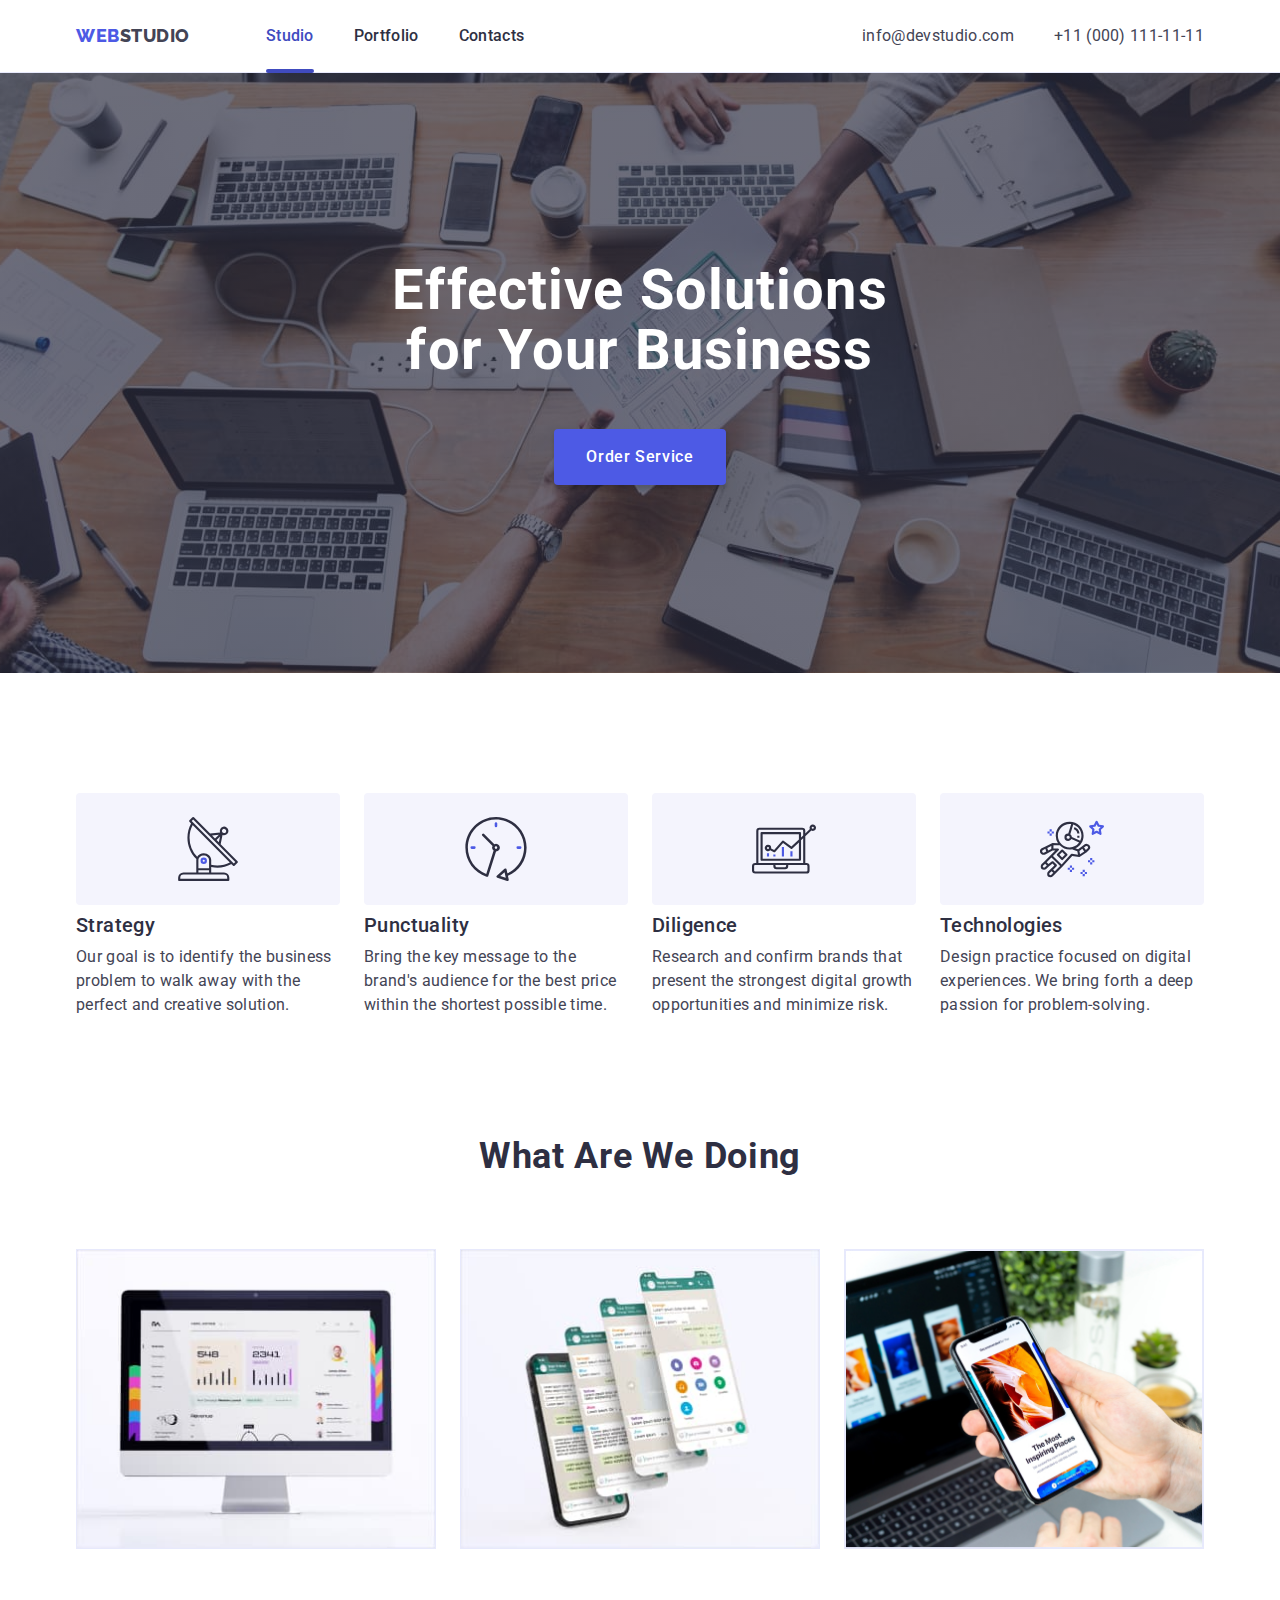
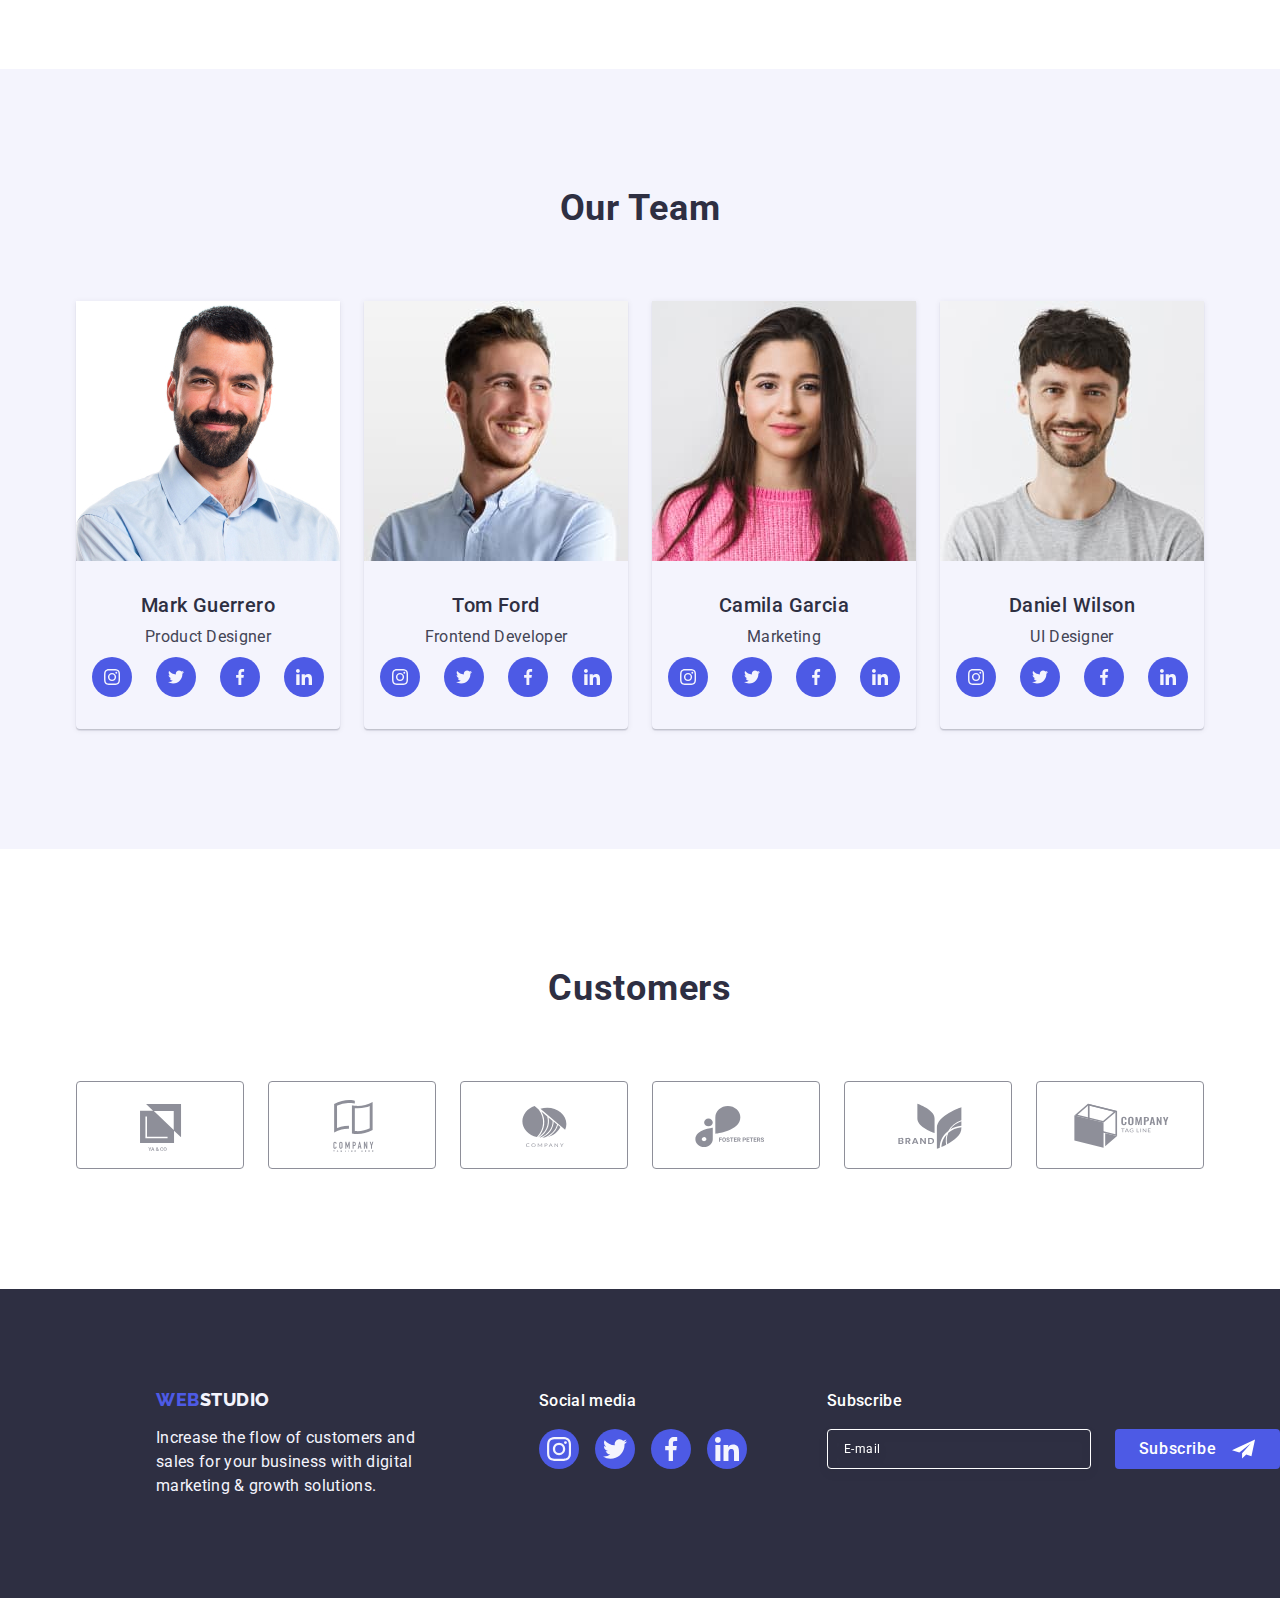
==== index.html @ 1e954d75 "loooooook" ====
<!DOCTYPE html>
<html lang="en">
  <head>
    <meta charset="UTF-8" />
    <meta http-equiv="X-UA-Compatible" content="IE=edge" />
    <meta name="viewport" content="width=device-width, initial-scale=1.0" />
    <title>Студія</title>
    <link rel="preconnect" href="https://fonts.googleapis.com" />
    <link rel="preconnect" href="https://fonts.gstatic.com" crossorigin />
    <link
      href="https://fonts.googleapis.com/css2?family=Raleway:wght@800&family=Roboto:wght@400;500;700;900&display=swap"
      rel="stylesheet"
    />
    <link
      rel="stylesheet"
      href="https://cdn.jsdelivr.net/npm/modern-normalize@2.0.0/modern-normalize.min.css"
    />
    <link rel="stylesheet" href="./css/styles.css" />
    <link rel="icon" href="./images/favicon/40web-development_102111.png" />
  </head>
  <!-- BODY -->
  <body class="body">
    <!-- HEADER -->
    <header class="header">
      <div class="container header-container">
        <!-- HEADER NAVIGATION -->
        <nav class="nav header-nav">
          <a class="logo-link" href="./index.html"
            >Web<span class="logo-header">Studio</span></a
          >
          <ul class="list header-list">
            <li class="header-item">
              <a href="./index.html" class="nav-link current-link">Studio</a>
            </li>
            <li class="header-item">
              <a href="./portfolio.html" class="nav-link">Portfolio</a>
            </li>
            <li class="header-item">
              <a href="#" class="nav-link">Contacts</a>
            </li>
          </ul>
        </nav>
        <!-- ADDRESS -->
        <address class="address">
          <ul class="address-list">
            <li class="address-item">
              <a class="contact" href="mailto:info@devstudio.com"
                >info@devstudio.com</a
              >
            </li>
            <li class="address-item">
              <a class="contact" href="tel:+110001111111"
                >+11 (000) 111-11-11</a
              >
            </li>
          </ul>
        </address>
      </div>
    </header>
    <!-- MAIN -->
    <main>
      <!-- HERO -->
      <section class="section hero-section">
        <div class="container hero-container">
          <h1 class="title-hero">
            Effective Solutions
            <span class="business-text">for Your Business</span>
          </h1>
          <button class="button-hero button" type="button" data-modal-open>
            Order Service
          </button>
        </div>
      </section>
      <!-- GOALS -->
      <section class="section goals-section">
        <div class="container goals-container">
          <h2 class="visually-hidden">Goals</h2>
          <ul class="list goals-list">
            <li class="goals-item">
              <div class="goals-icon">
                <svg class="goals-icon64" width="64" height="64">
                  <use href="./images/icons.svg#antenna"></use>
                </svg>
              </div>
              <h3 class="title-descriptions goals-descriprions">Strategy</h3>
              <p class="text goals-text">
                Our goal is to identify the business problem to walk away with
                the perfect and creative solution.
              </p>
            </li>
            <li class="goals-item">
              <div class="goals-icon">
                <svg class="goals-icon64" width="64" height="64">
                  <use href="./images/icons.svg#clock"></use>
                </svg>
              </div>
              <h3 class="title-descriptions goals-descriprions">Punctuality</h3>
              <p class="text goals-text">
                Bring the key message to the brand's audience for the best price
                within the shortest possible time.
              </p>
            </li>
            <li class="goals-item">
              <div class="goals-icon">
                <svg class="goals-icon64" width="64" height="64">
                  <use href="./images/icons.svg#diagram"></use>
                </svg>
              </div>
              <h3 class="title-descriptions goals-descriprions">Diligence</h3>
              <p class="text goals-text">
                Research and confirm brands that present the strongest digital
                growth opportunities and minimize risk.
              </p>
            </li>
            <li class="goals-item">
              <div class="goals-icon">
                <svg class="goals-icon64" width="64" height="64">
                  <use href="./images/icons.svg#astronaut"></use>
                </svg>
              </div>
              <h3 class="title-descriptions goals-descriprions">
                Technologies
              </h3>
              <p class="text goals-text">
                Design practice focused on digital experiences. We bring forth a
                deep passion for problem-solving.
              </p>
            </li>
          </ul>
        </div>
      </section>
      <!--OPPORTUNITIES-->
      <section class="section opportunities-section">
        <div class="container opportunities-container">
          <h2 class="title opportunities-title">What are we doing</h2>
          <ul class="list opportunities-list">
            <li class="opportunitie-item">
              <img
                class="image opportunitie-image"
                src="./images/rectangle71.jpg"
                alt="An example of work on a computer"
                width="360"
                height="300"
              />
            </li>
            <li class="opportunitie-item">
              <img
                class="image opportunitie-image"
                src="./images/rectangle72.jpg"
                alt="An example of work on a mobile"
                width="360"
                height="300"
              />
            </li>
            <li class="opportunitie-item">
              <img
                class="image opportunitie-image"
                src="./images/rectangle73.jpg"
                alt="A man holds a mobile phone in his hand against a laptop"
                width="360"
                height="300"
              />
            </li>
          </ul>
        </div>
      </section>
      <!-- TEAM -->
      <section class="section team-section">
        <div class="container team-container">
          <h2 class="title team-title">Our Team</h2>
          <ul class="list team-list">
            <li class="team-item">
              <img
                class="image team-image"
                src="./images/people/mark.jpg"
                alt="A dark-haired, bearded man in a blue shirt"
                width="264"
                height="260"
              />
              <div class="worker">
                <h3 class="title-descriptions team-descriptions">
                  Mark Guerrero
                </h3>
                <p class="text team-text">Product Designer</p>
                <ul class="socials">
                  <li class="socials-items">
                    <a
                      class="socials-links"
                      aria-label="instagram icon"
                      href="https://www.instagram.com/"
                      target="_blank"
                      rel="noopener no referrer"
                    >
                      <svg class="socials-icons" width="16" height="16">
                        <use href="./images/icons.svg#instagram"></use>
                      </svg>
                    </a>
                  </li>
                  <li class="socials-items">
                    <a
                      class="socials-links"
                      aria-label="twitter icon"
                      href="https://twitter.com/"
                      target="_blank"
                      rel="noopener no referrer"
                    >
                      <svg class="socials-icons" width="16" height="16">
                        <use href="./images/icons.svg#twitter"></use>
                      </svg>
                    </a>
                  </li>
                  <li class="socials-items">
                    <a
                      class="socials-links"
                      aria-label="facebook icon"
                      href="https://www.facebook.com/"
                      target="_blank"
                      rel="noopener no referrer"
                    >
                      <svg class="socials-icons" width="16" height="16">
                        <use href="./images/icons.svg#facebook"></use>
                      </svg>
                    </a>
                  </li>
                  <li class="socials-items">
                    <a
                      class="socials-links"
                      aria-label="linkedin icon"
                      href="https://www.linkedin.com/"
                      target="_blank"
                      rel="noopener no referrer"
                    >
                      <svg class="socials-icons" width="16" height="16">
                        <use href="./images/icons.svg#linkedin"></use>
                      </svg>
                    </a>
                  </li>
                </ul>
              </div>
            </li>
            <li class="team-item">
              <img
                class="image team-image"
                src="./images/people/tom.jpg"
                alt="A blond-haired man with a week's stubble in a blue shirt"
                width="264"
                height="260"
              />
              <div class="worker">
                <h3 class="title-descriptions team-descriptions">Tom Ford</h3>
                <p class="text team-text">Frontend Developer</p>
                <ul class="socials">
                  <li class="socials-items">
                    <a
                      class="socials-links"
                      aria-label="instagram icon"
                      href="https://www.instagram.com/"
                      target="_blank"
                      rel="noopener no referrer"
                    >
                      <svg class="socials-icons" width="16" height="16">
                        <use href="./images/icons.svg#instagram"></use>
                      </svg>
                    </a>
                  </li>
                  <li class="socials-items">
                    <a
                      class="socials-links"
                      aria-label="twitter icon"
                      href="https://twitter.com/"
                      target="_blank"
                      rel="noopener no referrer"
                    >
                      <svg class="socials-icons" width="16" height="16">
                        <use href="./images/icons.svg#twitter"></use>
                      </svg>
                    </a>
                  </li>
                  <li class="socials-items">
                    <a
                      class="socials-links"
                      aria-label="facebook icon"
                      href="https://www.facebook.com/"
                      target="_blank"
                      rel="noopener no referrer"
                    >
                      <svg class="socials-icons" width="16" height="16">
                        <use href="./images/icons.svg#facebook"></use>
                      </svg>
                    </a>
                  </li>
                  <li class="socials-items">
                    <a
                      class="socials-links"
                      aria-label="linkedin icon"
                      href="https://www.linkedin.com/"
                      target="_blank"
                      rel="noopener no referrer"
                    >
                      <svg class="socials-icons" width="16" height="16">
                        <use href="./images/icons.svg#linkedin"></use>
                      </svg>
                    </a>
                  </li>
                </ul>
              </div>
            </li>
            <li class="team-item">
              <img
                class="image team-image"
                src="./images/people/camila.jpg"
                alt="Dark-haired girl in a pink blouse"
                width="264"
                height="260"
              />
              <div class="worker">
                <h3 class="title-descriptions team-descriptions">
                  Camila Garcia
                </h3>
                <p class="text team-text">Marketing</p>
                <ul class="socials">
                  <li class="socials-items">
                    <a
                      class="socials-links"
                      aria-label="instagram icon"
                      href="https://www.instagram.com/"
                      target="_blank"
                      rel="noopener no referrer"
                    >
                      <svg class="socials-icons" width="16" height="16">
                        <use href="./images/icons.svg#instagram"></use>
                      </svg>
                    </a>
                  </li>
                  <li class="socials-items">
                    <a
                      class="socials-links"
                      aria-label="twitter icon"
                      href="https://twitter.com/"
                      target="_blank"
                      rel="noopener no referrer"
                    >
                      <svg class="socials-icons" width="16" height="16">
                        <use href="./images/icons.svg#twitter"></use>
                      </svg>
                    </a>
                  </li>
                  <li class="socials-items">
                    <a
                      class="socials-links"
                      aria-label="facebook icon"
                      href="https://www.facebook.com/"
                      target="_blank"
                      rel="noopener no referrer"
                    >
                      <svg class="socials-icons" width="16" height="16">
                        <use href="./images/icons.svg#facebook"></use>
                      </svg>
                    </a>
                  </li>
                  <li class="socials-items">
                    <a
                      class="socials-links"
                      aria-label="linkedin icon"
                      href="https://www.linkedin.com/"
                      target="_blank"
                      rel="noopener no referrer"
                    >
                      <svg class="socials-icons" width="16" height="16">
                        <use href="./images/icons.svg#linkedin"></use>
                      </svg>
                    </a>
                  </li>
                </ul>
              </div>
            </li>
            <li class="team-item">
              <img
                class="image team-image"
                src="./images/people/daniel.jpg"
                alt="Dark-haired man with 2-week stubble wearing a grey T-shirt"
                width="264"
                height="260"
              />
              <div class="worker">
                <h3 class="title-descriptions team-descriptions">
                  Daniel Wilson
                </h3>
                <p class="text team-text">UI Designer</p>
                <ul class="socials">
                  <li class="socials-items">
                    <a
                      class="socials-links"
                      aria-label="instagram icon"
                      href="https://www.instagram.com/"
                      target="_blank"
                      rel="noopener no referrer"
                    >
                      <svg class="socials-icons" width="16" height="16">
                        <use href="./images/icons.svg#instagram"></use>
                      </svg>
                    </a>
                  </li>
                  <li class="socials-items">
                    <a
                      class="socials-links"
                      aria-label="twitter icon"
                      href="https://twitter.com/"
                      target="_blank"
                      rel="noopener no referrer"
                    >
                      <svg class="socials-icons" width="16" height="16">
                        <use href="./images/icons.svg#twitter"></use>
                      </svg>
                    </a>
                  </li>
                  <li class="socials-items">
                    <a
                      class="socials-links"
                      aria-label="facebook icon"
                      href="https://www.facebook.com/"
                      target="_blank"
                      rel="noopener no referrer"
                    >
                      <svg class="socials-icons" width="16" height="16">
                        <use href="./images/icons.svg#facebook"></use>
                      </svg>
                    </a>
                  </li>
                  <li class="socials-items">
                    <a
                      class="socials-links"
                      aria-label="linkedin icon"
                      href="https://www.linkedin.com/"
                      target="_blank"
                      rel="noopener no referrer"
                    >
                      <svg class="socials-icons" width="16" height="16">
                        <use href="./images/icons.svg#linkedin"></use>
                      </svg>
                    </a>
                  </li>
                </ul>
              </div>
            </li>
          </ul>
        </div>
      </section>
      <!-- CUSTOMERS -->
      <section class="section customers-section">
        <div class="container customers-container">
          <h2 class="title customers-title">Customers</h2>
          <ul class="list customers-list">
            <li class="customers-item">
              <a class="link customers-link" href="#">
                <svg class="customers-icon" width="104" height="56">
                  <use href="./images/icons.svg#logo"></use>
                </svg>
              </a>
            </li>
            <li class="customers-item">
              <a class="link customers-link" href="#">
                <svg class="customers-icon" width="104" height="56">
                  <use href="./images/icons.svg#tagline"></use>
                </svg>
              </a>
            </li>
            <li class="customers-item">
              <a class="link customers-link" href="#">
                <svg class="customers-icon" width="104" height="56">
                  <use href="./images/icons.svg#company"></use>
                </svg>
              </a>
            </li>
            <li class="customers-item">
              <a class="link customers-link" href="#">
                <svg class="customers-icon" width="104" height="56">
                  <use href="./images/icons.svg#foster"></use>
                </svg>
              </a>
            </li>
            <li class="customers-item">
              <a class="link customers-link" href="#">
                <svg class="customers-icon" width="104" height="56">
                  <use href="./images/icons.svg#brand"></use>
                </svg>
              </a>
            </li>
            <li class="customers-item">
              <a class="link customers-link" href="#"
                ><svg class="customers-icon" width="104" height="56">
                  <use href="./images/icons.svg#comtag"></use>
                </svg>
              </a>
            </li>
          </ul>
        </div>
      </section>
    </main>
    <!-- FOOTER -->
    <footer class="footer">
      <div class="footer-container">
        <div class="footer-logo-container">
          <!-- LOGO FOOTER -->
          <a class="link logo-link footer-link" href="./index.html"
            >Web<span class="logo-footer">Studio</span>
          </a>
          <p class="footer-text">
            Increase the flow of customers and sales for your business with
            digital marketing & growth solutions.
          </p>
        </div>
        <div class="footer-sm">
          <p class="footer-sm-text">Social media</p>
          <ul class="footer-sm-list">
            <li class="footer-sm-items">
              <a
                class="footer-sm-links"
                aria-label="instagram icon"
                href="https://www.instagram.com/"
                target="_blank"
                rel="noopener no referrer"
              >
                <svg class="footer-sm-icons" width="24" height="24">
                  <use href="./images/icons.svg#instagram"></use>
                </svg>
              </a>
            </li>
            <li class="footer-sm-items">
              <a
                class="footer-sm-links"
                aria-label="twitter icon"
                href="https://twitter.com/"
                target="_blank"
                rel="noopener no referrer"
              >
                <svg class="footer-sm-icons" width="24" height="24">
                  <use href="./images/icons.svg#twitter"></use>
                </svg>
              </a>
            </li>
            <li class="footer-sm-items">
              <a
                class="footer-sm-links"
                aria-label="facebook icon"
                href="https://www.facebook.com/"
                target="_blank"
                rel="noopener no referrer"
              >
                <svg class="footer-sm-icons" width="24" height="24">
                  <use href="./images/icons.svg#facebook"></use>
                </svg>
              </a>
            </li>
            <li class="footer-sm-items">
              <a
                class="footer-sm-links"
                aria-label="linkedin icon"
                href="https://www.linkedin.com/"
                target="_blank"
                rel="noopener no referrer"
              >
                <svg class="footer-sm-icons" width="24" height="24">
                  <use href="./images/icons.svg#linkedin"></use>
                </svg>
              </a>
            </li>
          </ul>
        </div>
        <!-- ``````FOOTER-FORM`````` -->
        <div class="footer-form">
          <p class="footer-form-txt">Subscribe</p>
          <form class="footer-form-subscribe">
            <label class="footer-foorm-label">
              <input
                class="footer-form-input"
                name="mail"
                type="email"
                placeholder="E-mail"
                required
              />
            </label>
            <button class="footer-form-btn" type="submit">
              Subscribe
              <svg class="footer-form-icon" width="24" height="24">
                <use href="./images/icons.svg#send-icon"></use>
              </svg>
            </button>
          </form>
        </div>
      </div>
    </footer>
    <!-- `````BACKDROP-MODAL````` -->
    <div class="backdrop is-hidden" data-modal>
      <div class="modal">
        <button class="close-button" type="button" data-modal-close>
          <svg class="close-icon" width="8" height="8">
            <use href="./images/icons.svg#close"></use>
          </svg>
        </button>

        <p class="modal-form-title">
          Leave your contacts and we will call you back
        </p>

        <form class="modal-form">
          <div class="modal-label-form">
            <label class="modal-form-label" for="user-name"> Name </label>

            <div class="modal-input-svg">
              <input
                class="modal-form-input"
                type="text"
                id="user-name"
                name="user-name"
                placeholder="James Bond"
                required
              />
              <svg class="modal-form-icon" width="18" height="24">
                <use href="./images/icons.svg#name"></use>
              </svg>
            </div>
          </div>

          <div class="modal-label-form">
            <label class="modal-form-label" for="phone">Phone</label>
            <div class="modal-input-svg">
              <input
                class="modal-form-input"
                type="tel"
                id="phone"
                name="phone"
                placeholder="+38 (068) 007 00 70"
                required
              />
              <svg class="modal-form-icon" width="18" height="24">
                <use href="./images/icons.svg#phone"></use>
              </svg>
            </div>
          </div>

          <div class="modal-label-form">
            <label class="modal-form-label" for="mail">Email</label>
            <div class="modal-input-svg">
              <input
                class="modal-form-input"
                type="email"
                id="mail"
                name="mail"
                placeholder="mail@mail.com"
                required
              />
              <svg class="modal-form-icon" width="18" height="24">
                <use href="./images/icons.svg#mail"></use>
              </svg>
            </div>
          </div>

          <div class="modal-label-textarea">
            <label class="modal-form-lable" for="user-comment"> Comment</label>
            <textarea
              class="modal-form-input comment-input"
              id="user-comment"
              name="user-comment"
              placeholder="Text input"
            ></textarea>
          </div>

          <div class="modal-input-checkbox">
            <input
              class="visually-hidden"
              id="user-privacy"
              type="checkbox"
              value="true"
              name="user-privacy"
            />
            <label class="modal-checkbox" for="user-privacy"
              ><span class="modal-checkbox-txt">
                <svg class="checkbox-form-icon" width="10" height="8">
                  <use href="./images/icons.svg#check"></use>
                </svg>
              </span>
              I accept the terms and conditions of the
              <a class="modal-checkbox-link" href="#">Privacy Policy</a>
            </label>
          </div>

          <button class="modal-form-btn" type="submit">Send</button>
        </form>
      </div>
    </div>
    <script src="./js/modal.js"></script>
  </body>
</html>
---- css/styles.css ----
/* !!!!!!!!!!!!!!!!!!!!!!!!!!!!!!!!!!!!!!!!!!!!!!!! */
/* .team-container * {outline: 1px solid tomato} * */
/* div.goals-icon+svg.goals-icon[width="16" hight="16"]>use[href="./images/icons.svg#"]
 */

/* `````ROOT````` */
:root {
  --card-set-gap: 24px;
  --card-shadow: 0px 2px 1px rgba(46, 47, 66, 0.08);
  --button-border: 1px solid #e7e9fc;
  --primary-font: "Roboto", sans-serif;
  --secondary-font: "Raleway", sans-serif;
  --primary-color: #2e2f42;
  --secondary-color: #434455;
  --footer-bg-color: #2e2f42;
  --logo-btn-color: #4d5ae5;
  --footer-txt-color: #f4f4fd;
}

/* ````` BODY`````` */
body {
  font-family: var(--primary-font);
  color: var(--secondary-color);
  background-color: #fff;
}
/* ,,,,,body,,,,, */

/* `````COMPONENTS````` */
h1,
h2,
h3,
h4,
p {
  margin-top: 0;
  margin-bottom: 0;
}

ul,
ol {
  margin-top: 0;
  margin-bottom: 0;
  padding-left: 0;
  list-style: none;
}

img {
  display: block;
  max-width: 100%;
  height: auto;
}

a {
  font-family: var(--primary-font);
  font-weight: 500;
  text-decoration: none;
  font-size: 16px;
  line-height: 1.5;
  letter-spacing: 0.02em;
  color: var(--primary-color);
}
/* !!!!!!!!!!!!!!!!!!!!!!!!!!!!!!!!!!!!!!!!! */
a:hover,
a:focus {
  color: #404bbf;
  transition-duration: 250ms;
  transition-timing-function: cubic-bezier(0.4, 0, 0.2, 1);
}

button {
  display: flex;
  justify-content: center;
  align-items: center;
  border-radius: 4px;
  cursor: pointer;
  color: #fff;
  background-color: var(--logo-btn-color);
}

button:hover,
button:focus {
  /* border: 1px solid transparent; */
  color: #ffffff;
  background-color: #404bbf;
  transition-duration: 250ms;
  transition-timing-function: cubic-bezier(0.4, 0, 0.2, 1);
}

.link {
  text-decoration: none;
  color: currentColor;
}

.visually-hidden {
  position: absolute;
  width: 1px;
  height: 1px;
  margin: -1px;
  border: 0;
  padding: 0;
  white-space: nowrap;
  clip-path: inset(100%);
  clip: rect(0 0 0 0);
  overflow: hidden;
}

.container {
  width: 1158px;
  padding-left: 15px;
  padding-right: 15px;

  margin: 0 auto;
}

.logo-link {
  margin-right: 76px;

  font-family: var(--secondary-font);
  font-weight: 800;
  font-size: 18px;
  line-height: 1.17;
  letter-spacing: 0.03em;
  text-transform: uppercase;
  color: var(--logo-btn-color);
}

.item-button {
  color: var(--secondary-color);
}

.title {
  text-align: center;

  font-size: 36px;
  line-height: 1.11;
  letter-spacing: 0.02em;
  text-transform: capitalize;
  color: var(--primary-color);
}

.title-descriptions {
  font-weight: 500;
  font-size: 20px;
  line-height: 1.2;
  letter-spacing: 0.02em;
  color: var(--primary-color);
}

.text {
  font-weight: 400;
  font-size: 16px;
  line-height: 1.5;
  letter-spacing: 0.02em;
  color: var(--secondary-color);
}

/* ,,,,,components,,,,, */

/* `````HEADER````` */
.header {
  border-bottom: 1px solid #e7e9fc;
  box-shadow: 0px 2px 1px rgba(46, 47, 66, 0.08),
    0px 1px 1px rgba(46, 47, 66, 0.16), 0px 1px 6px rgba(46, 47, 66, 0.08);
}

.header-container {
  display: flex;
  align-items: center;
}

.header-nav {
  display: flex;
  align-items: center;
}

.logo-header {
  color: var(--secondary-color);
}

.header-item {
  transition: color 250ms cubic-bezier(0.4, 0, 0.2, 1);
}

.header-list {
  display: flex;
  gap: 40px;
}
.nav-link {
  display: block;
  padding: 24px 0;
}

.current-link {
  position: relative;
  color: #404bbf;
  transition: color 250ms cubic-bezier(0.4, 0, 0.2, 1);
}

.current-link:hover,
.current-link:focus {
  color: #404bbf;
}

.header-item .current-link::after {
  content: "";
  display: block;
  position: absolute;
  bottom: -1px;
  left: 0;
  width: 100%;
  height: 4px;
  background-color: #404bbf;
  border-radius: 2px;
}

/* ``````ADDRESS`````` */
.address-list {
  display: flex;
  gap: 40px;

  font-family: var(--primary-font);
  font-style: normal;
  font-size: 16px;
  line-height: 1.5;
  letter-spacing: 0.02em;
  color: var(--secondary-color);
}
.address {
  margin-left: auto;
}
.contact {
  font-style: normal;
  font-weight: 400;
  color: var(--secondary-color);
  transition: color 250ms cubic-bezier(0.4, 0, 0.2, 1);
}

.address {
  font-style: normal;
}
/* ,,,,,address,,,,, */
/* ,,,,,header,,,,, */

/* `````MAIN````` */
/* ,,,,,main,,,,, */

/* `````HERO````` */
.hero-section {
  margin: 0 auto;
  padding: 188px 0;

  background-image: linear-gradient(
      rgba(46, 47, 66, 0.7),
      rgba(46, 47, 66, 0.7)
    ),
    url(../images/people-bg.jpg);
  max-width: 1440px;
  background-size: cover;
  background-repeat: no-repeat;
  background-position: center;
  background-color: #2e2f42;
}

.title-hero {
  max-width: 496px;
  max-height: 120px;
  word-wrap: break-word;
  margin: auto;
  margin-bottom: 48px;

  font-size: 56px;
  font-weight: 700px;
  line-height: 1.07;
  text-align: center;
  letter-spacing: 0.02em;
  color: #ffffff;
}

.button-hero {
  display: block;
  padding: 16px 32px;
  margin: auto;
  min-width: 169px;
  min-height: 56px;
  border: none;
  border-radius: 4px;
  box-shadow: 0px 4px 4px rgba(0, 0, 0, 0.15);

  font-family: var(--primary-font);
  font-weight: 500;
  font-size: 16px;
  line-height: 1.5;
  letter-spacing: 0.04em;
  color: #ffffff;
  transition: background-color 250ms cubic-bezier(0.4, 0, 0.2, 1);
}

/* ,,,,,hero,,,,, */

/* `````GOALS`````*/

.goals-section {
  padding: 120px 0;
}

.goals-container {
  align-items: center;
}

.goals-list {
  display: flex;
  gap: 24px;
}

.goals-item {
  width: calc((100% - 3 * 24px) / 4);
}

.goals-icon {
  align-items: center;
  display: flex;
  justify-content: center;

  height: 112px;
  background-color: #f4f4fd;
  border-radius: 4px;
  margin-bottom: 8px;
}

.goals-descriprions {
  margin-bottom: 8px;
}

/* ,,,,,goals,,,, */

/* `````OPPORTUNITIES`````` */
.opportunities-section {
  padding-bottom: 120px;
}

.opportunities-container {
  align-items: center;
}

.opportunities-title {
  margin-bottom: 72px;
}

.opportunities-list {
  display: flex;
  gap: 24px;
}

.opportunities-item {
  width: calc((100% - 48px) / 3);
}

.opportunitie-image {
  border: 0.5px #e7e9fc solid;
}

/* ,,,,,opportunities,,,,,*/

/* `````TEAM````` */
.team-section {
  padding: 120px 0;
  background-color: #f4f4fd;
}

.team-title {
  margin-bottom: 72px;
}

.team-list {
  display: flex;
  gap: 24px;
}

.team-item {
  width: calc((100% - 72px) / 4);
  box-shadow: 0px 1px 6px rgba(46, 47, 66, 0.08),
    0px 1px 1px rgba(46, 47, 66, 0.16), 0px 2px 1px rgba(46, 47, 66, 0.08);
  border-radius: 0px 0px 4px 4px;
}

.worker {
  padding: 32px 16px;

  border-radius: 4px;
}
.team-descriptions {
  text-align: center;
  margin-bottom: 8px;
}

.team-text {
  text-align: center;
  margin-bottom: 8px;
}

.socials {
  display: flex;
  justify-content: center;
  gap: 24px;
}

.socials-item {
  transition: background-color 250ms cubic-bezier(0.4, 0, 0.2, 1);
}

.socials-links {
  display: flex;
  justify-content: center;
  align-items: center;
  width: 40px;
  height: 40px;
  background: #4d5ae5;
  border-radius: 50%;
  transition: background-color 250ms cubic-bezier(0.4, 0, 0.2, 1);
}

.socials-links:hover,
.socials-links:focus {
  background: #404bbf;
  transition-duration: 250ms;
  transition-timing-function: cubic-bezier(0.4, 0, 0.2, 1);
}

.socials-icons {
  fill: #f4f4fd;
}

/* ,,,,,team,,,,, */

/* `````CUSTOMERS````` */

.customers-section {
  padding: 120px 0;
}

.customers-title {
  margin-bottom: 72px;
  font-size: 36px;
  line-height: 1.11;
}

.customers-list {
  display: flex;
  gap: 24px;
}

.customers-item {
  width: calc((100% - 120px) / 6);
  height: 88px;
  transition: border-color 250ms cubic-bezier(0.4, 0, 0.2, 1),
    color 250ms cubic-bezier(0.4, 0, 0.2, 1);
}

.customers-link {
  display: flex;
  align-items: center;
  justify-content: center;

  width: 100%;
  height: 100%;
  color: #8e8f99;
  border: 1px solid #8e8f99;
  border-radius: 4px;
  transition: border-color 250ms cubic-bezier(0.4, 0, 0.2, 1),
    color 250ms cubic-bezier(0.4, 0, 0.2, 1);
}

.customers-link:hover,
.customers-link:focus {
  color: #404bbf;
  border-color: #404bbf;
  transition-duration: 250ms;
  transition-timing-function: cubic-bezier(0.4, 0, 0.2, 1);
}

.customers-icon {
  fill: currentColor;
  /* padding: 16px 32px; */
}
/* ,,,,,customers,,,,, */

/* `````PORTFOLIO````` */

.portfolio-section {
  padding-top: 96px;
  padding-bottom: 120px;
}

/* `````BUTTONS PORTFOLIO````` */
.list-button {
  display: flex;
  justify-content: center;
  gap: 24px;
  margin-bottom: 72px;
  flex-wrap: wrap;
}

.filter-button {
  border: var(--button-border);
  padding: 12px 24px;
  border: 1px solid transparent;

  font-family: var (--primary-font);
  font-weight: 500;
  font-size: 16px;
  line-height: 1.5;
  text-align: center;
  letter-spacing: 0.04em;
  text-decoration: none;
  color: var(--logo-btn-color);
  background: #f4f4fd;
  transition: color 250ms cubic-bezier(0.4, 0, 0.2, 1),
    background-color 250ms cubic-bezier(0.4, 0, 0.2, 1),
    border-color 250ms cubic-bezier(0.4, 0, 0.2, 1),
    box-shadow 250ms cubic-bezier(0.4, 0, 0.2, 1);
}

.filter-button:hover,
.filter-button:focus {
  color: #ffffff;
  background-color: #404bbf;
  box-shadow: 0px 3px 1px rgba(0, 0, 0, 0.1), 0px 2px 1px rgba(0, 0, 0, 0.08),
    0px 2px 2px rgba(0, 0, 0, 0.12);
  transition-duration: 250ms;
  transition-timing-function: cubic-bezier(0.4, 0, 0.2, 1);
}

.item-portfolio {
  width: calc((100% - 48px) / 3);
  position: relative;
}

.list-portfolio .portfolio-link {
  transition: box-shadow 250ms cubic-bezier(0.4, 0, 0.2, 1);
}

.portfolio-link:hover,
.portfolio-link:focus {
  transform: translateY(0%);
  box-shadow: 0px 1px 6px rgba(46, 47, 66, 0.08),
    0px 1px 1px rgba(46, 47, 66, 0.16), 0px 2px 1px rgba(46, 47, 66, 0.08);
  transition-duration: 250ms;
  transition-timing-function: cubic-bezier(0.4, 0, 0.2, 1);
}

.list-portfolio {
  display: flex;
  flex-wrap: wrap;
  column-gap: 24px;
  row-gap: 48px;
}

.portfolio-inform {
  /* position: relative; */

  padding: 32px 16px;
  border: 1px solid #e7e9fc;
  border-top: none;
}

.portfolio-descriptions {
  margin-bottom: 8px;
}

.thumb-portfolio-img {
  position: relative;
  overflow: hidden;
}

.overlay-portfolio-txt {
  position: absolute;
  top: 0;
  left: 0;
  transform: translateY(100%);
  padding: 40px 32px;

  font-size: 16px;
  line-height: 1.5;
  letter-spacing: 0.02em;
  color: #f4f4fd;
  background-color: #4d5ae5;
  height: 100%;
  width: 100%;
  transition: transform 250ms cubic-bezier(0.4, 0, 0.2, 1);
}

.portfolio-link:hover .overlay-portfolio-txt,
.portfolio-link:focus .overlay-portfolio-txt {
  transform: translateY(0);
}

/* `````FOOTER````` */
.footer {
  padding: 100px 0;

  background-color: var(--footer-bg-color);
}

.footer-container {
  display: flex;
  align-items: baseline;
  margin-left: 156px;
}

.footer-logo-container {
  margin-right: 120px;
}

.footer-link {
  display: inline-block;
  margin-bottom: 16px;
}

.logo-footer {
  color: var(--footer-txt-color);
}

.footer-text {
  max-width: 264px;
  max-height: 72px;
  word-wrap: break-word;

  font-weight: 400;
  font-size: 16px;
  line-height: 1.5;
  letter-spacing: 0.02em;
  color: var(--footer-txt-color);
}

.footer-sm {
  margin-right: 80px;
}
.footer-sm-text {
  margin-bottom: 16px;
  font-weight: 500;
  font-size: 16px;
  line-height: 1.5;
  letter-spacing: 0.02em;
  color: #ffffff;
}

.footer-sm-list {
  display: flex;
  gap: 16px;
}

.footer-sm-items {
  width: 40px;
  height: 40px;
  transition: background-color 250ms cubic-bezier(0.4, 0, 0.2, 1);
}

.footer-sm-links {
  display: flex;
  align-items: center;
  justify-content: center;

  width: 100%;
  height: 100%;
  background-color: #4d5ae5;
  border-radius: 50%;
  transition: background-color 250ms cubic-bezier(0.4, 0, 0.2, 1);
}

.footer-sm-links:hover,
.footer-sm-links:focus {
  background-color: #31d0aa;
  transition-duration: 250ms;
  transition-timing-function: cubic-bezier(0.4, 0, 0.2, 1);
}

.footer-sm-icons {
  fill: #f4f4fd;
}

/* `````FOOTER-FORM````` */
.footer-form {
  display: flex;
  flex-direction: column;
}

.footer-form-txt {
  margin-bottom: 16px;
  font-weight: 500;
  font-size: 16px;
  line-height: 1.5;
  letter-spacing: 0.02em;
  color: #ffffff;
}

.footer-form-subscribe {
  gap: 24px;
  display: flex;
  align-items: center;
}

.footer-form-label {
  display: flex;
}

.footer-form-input {
  width: 264px;
  height: 40px;
  border: 1px solid #ffffff;
  background-color: transparent;
  font-size: 12px;
  line-height: 1.5;
  letter-spacing: 0.04em;
  padding-left: 16px;
  border-radius: 4px;
  color: #ffffff;
  filter: drop-shadow(0px 4px 4px rgba(0, 0, 0, 0.15));
}

.footer-form-input::placeholder {
  color: #ffffff;
}

.footer-form-btn {
  min-width: 165px;
  height: 40px;
  display: flex;
  justify-content: center;
  align-items: center;
  font-family: var(--primary-font);
  font-size: 16px;
  font-weight: 500;
  line-height: 1.5;
  letter-spacing: 0.04em;
  color: #ffffff;
  cursor: pointer;
  background-color: #4d5ae5;
  border: none;
  border-radius: 4px;
}

.footer-form-icon {
  width: 24px;
  height: 24px;
  margin-left: 16px;
  fill: rgba(255, 255, 255, 1);
}

/* `````BACKDROP-MODAL``````` */

.backdrop {
  width: 100%;
  height: 100%;
  position: fixed;
  top: 0;
  left: 0;
  background-color: rgba(46, 47, 66, 0.4);
  transition: opacity 250ms cubic-bezier(0.4, 0, 0.2, 1),
    visibility 250ms cubic-bezier(0.4, 0, 0.2, 1);
}

.is-hidden {
  visibility: hidden;
  opacity: 0;
  pointer-events: none;
}
.modal {
  padding: 72px 24px 24px 24px;
  position: absolute;
  margin-bottom: 8px;
  top: 50%;
  left: 50%;
  min-height: 584px;
  transform: translate(-50%, -50%) scale(1);
  width: 408px;
  height: 584px;
  background: rgb(252, 252, 252);
  box-shadow: 0px 1px 1px rgba(0, 0, 0, 0.14), 0px 1px 3px rgba(0, 0, 0, 0.12),
    0px 2px 1px rgba(0, 0, 0, 0.2);
  border-radius: 4px;
  transition: transform 250ms cubic-bezier(0.4, 0, 0.2, 1);
}
.backdrop.is-hidden .modal {
  transform: scale(0);
  transition: transform 250ms linear;
}

.close-button {
  display: flex;
  position: absolute;
  padding: 0;
  top: 24px;
  right: 24px;
  width: 24px;
  height: 24px;
  cursor: pointer;

  align-items: center;
  justify-content: center;
  background-color: #e7e9fc;
  border: 1px rgba(0, 0, 0, 0.1) solid;
  border-radius: 50%;
  transition: background-color 250ms cubic-bezier(0.4, 0, 0.2, 1),
    border 250ms cubic-bezier(0.4, 0, 0.2, 1);
}

.close-button:hover,
.close-button:focus {
  background-color: rgb(64, 75, 191);
  transition-duration: 250ms;
  transition-timing-function: cubic-bezier(0.4, 0, 0.2, 1);
  border: none;
  fill: #ffffff;
}

.close-icon {
  transition: fill 250ms cubic-bezier(0.4, 0, 0.2, 1);
}
/* `````BACKDROP-MODAL-FORM`````` */

.modal-form-title {
  margin-bottom: 16px;
  font-weight: 500;
  font-size: 16px;
  text-align: center;
  line-height: 1.5;
  letter-spacing: 0.02em;
  color: #2e2f42;
}

.modal-label-form {
  margin-bottom: 8px;
}

.modal-form-label {
  font-size: 12px;
  line-height: 1.17;
  letter-spacing: 0.04em;
  color: #8e8f99;
  display: block;
  margin-bottom: 4px;
}

.modal-input-svg {
  position: relative;
}

.modal-form-input {
  width: 100%;
  height: 40px;
  border: 1px solid rgba(46, 47, 66, 0.4);
  border-radius: 4px;
  background-color: transparent;
  padding-left: 38px;
  outline: transparent;
  transition: border-color 250ms cubic-bezier(0.4, 0, 0.2, 1);
  border-color: #4d5ae5;
}

.modal-form-icon {
  left: 16px;
  top: 50%;
  position: absolute;
  transform: translateY(-50%);
  transition: fill 250ms cubic-bezier(0.4, 0, 0.2, 1);
}

/* `~`~`~`~`~ LOOOOOOOOK HERE ~`~`~`~`~` */
.modal-form-input + .modal-form-icon {
  fill: #4d5ae5;
}

/* .modal-label-textarea {

  margin-bottom: 16px;
} */

/* .modal-form-input::placeholder {
  font-size: 12px;
  line-height: 1.67;
  letter-spacing: 0.01em;
  color: rgba(46, 47, 66, 0.4);
} */

/* .comment-input {
  width: 100%;
  height: 120px;
  font-size: 12px;
  line-height: 1.17;
  letter-spacing: 0.04em;
  color: rgba(46, 47, 66, 0.4);
  border: 1px solid rgba(46, 47, 66, 0.4);
  border-radius: 4px;
  background-color: transparent;
  padding: 8px 16px;
  outline: transparent;
  resize: none;
  transition: border-color 250ms cubic-bezier(0.4, 0, 0.2, 1);
  border: 1px solid rgba(46, 47, 66, 0.4);
} */

/* .comment-input:focus {
  border-color: #4d5ae5;
} */

/* ~~~~~~~~~CHECK~~~~~~~~~ */

/* .modal-input-checkbox {
  display: inline-block;
  position: relative;
  vertical-align: middle;
  margin-bottom: 24px;
} */

/* .modal-form-icon:focus {
  fill: #4d5ae5;
} */

/* .modal-checkbox {
  display: inline-flex;
  font-size: 12px;
  line-height: 1.17;
  letter-spacing: 0.04em;
  color: #8e8f99;
} */

/* .modal-checkbox-txt {
  margin-right: 8px;
  display: inline-flex;
  align-items: center;
  justify-content: center;
  width: 16px;
  height: 16px;
  border: 1px solid rgba(46, 47, 66, 0.4);
  border-radius: 2px;
  color: rgba(46, 47, 66, 0.4);
  transition: background-color 250ms cubic-bezier(0.4, 0, 0.2, 1),
    border 250ms cubic-bezier(0.4, 0, 0.2, 1),
    fill 250ms cubic-bezier(0.4, 0, 0.2, 1);
  fill: transparent;
} */

/* .modal-label-form:focus-within .modal-form-input {
  outline: none;
  border-color: #4d5ae5;
} */

/* .modal-label-form:focus-within .modal-form-icon {
  fill: #4d5ae5;
} */

/* .modal-checkbox-link {
  display: inline-flex;
  font-size: 12px;
  font-weight: 400;
  text-decoration: underline;
  line-height: 16px;
  letter-spacing: 0.48px;
  color: #4d5ae5;
} */

/* .modal-input-checkbox label:before {
  content: "";
  display: inline-block;
  width: 16px;
  height: 16px;
  border: 1px solid #e7e9fc;
  background-color: #fff;
  border-radius: 3px;
  margin-right: 8px;
} */

/* .modal-input-checkbox label .modal-checkbox-txt {
  display: inline-flex;
  position: relative;
  display: inline-block;
  width: 16px;
  height: 16px;
} */

/* .modal-checkbox {
  display: inline-flex;
} */

/* .modal-checkbox-txt .modal-input-checkbox label .modal-checkbox-txt svg {
  display: inline-flex;
  position: absolute;
  top: 0;
  left: 0;
  width: 100%;
  height: 100%;
  fill: transparent;
  transition: fill 250ms cubic-bezier(0.4, 0, 0.2, 1);
} */

/* .modal-checkbox input:checked + .modal-checkbox-txt {
  background-color: #404bbf;
} */

/* .modal-checkbox input:checked + .modal-checkbox-txt {
  fill: #f4f4fd;
} */

/* .modal-input-checkbox input:checked + .modal-checkbox .modal-checkbox-txt {
  background-color: #404bbf;
  border: none;
} */
/* .modal-input-checkbox input:checked + .modal-checkbox .modal-checkbox-txt {
  fill: #f4f4fd;
} */

.modal-form-btn {
  display: block;
  margin-top: 24px;
  margin-right: auto;
  margin-left: auto;
  min-width: 169px;
  min-height: 56px;
  font-family: var(--primary-font);
  line-height: 1.5;

  border-radius: 4px;
  font-weight: 500;
  font-size: 16px;
  line-height: 1.5;

  letter-spacing: 0.04em;
  background-color: #4d5ae5;
  color: #fff;
  cursor: pointer;

  border: none;
  border-radius: 4px;
  transition: background-color 250ms cubic-bezier(0.4, 0, 0.2, 1);
}

.modal-form-btn:hover,
.modal-form-btn:focus {
  background-color: #188ce8;
  box-shadow: 0px 4px 4px rgba(0, 0, 0, 0.15);
}
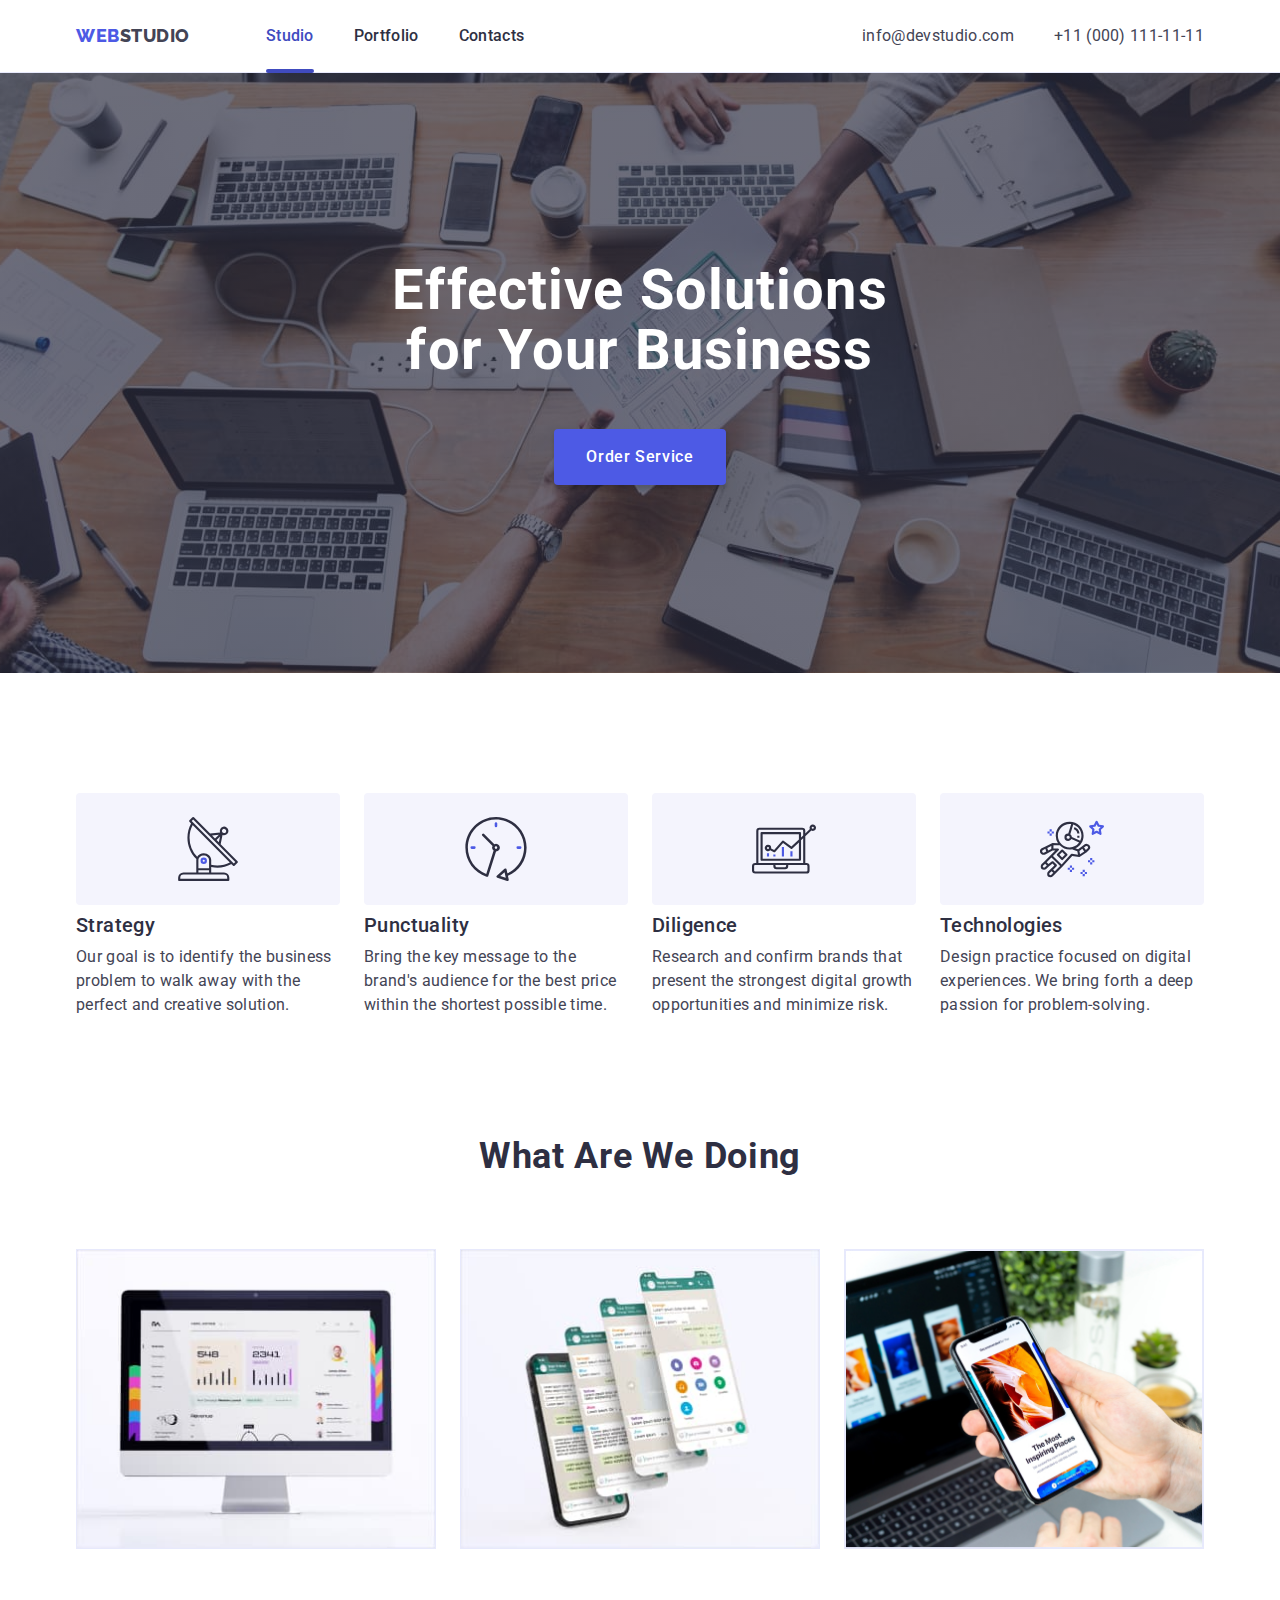
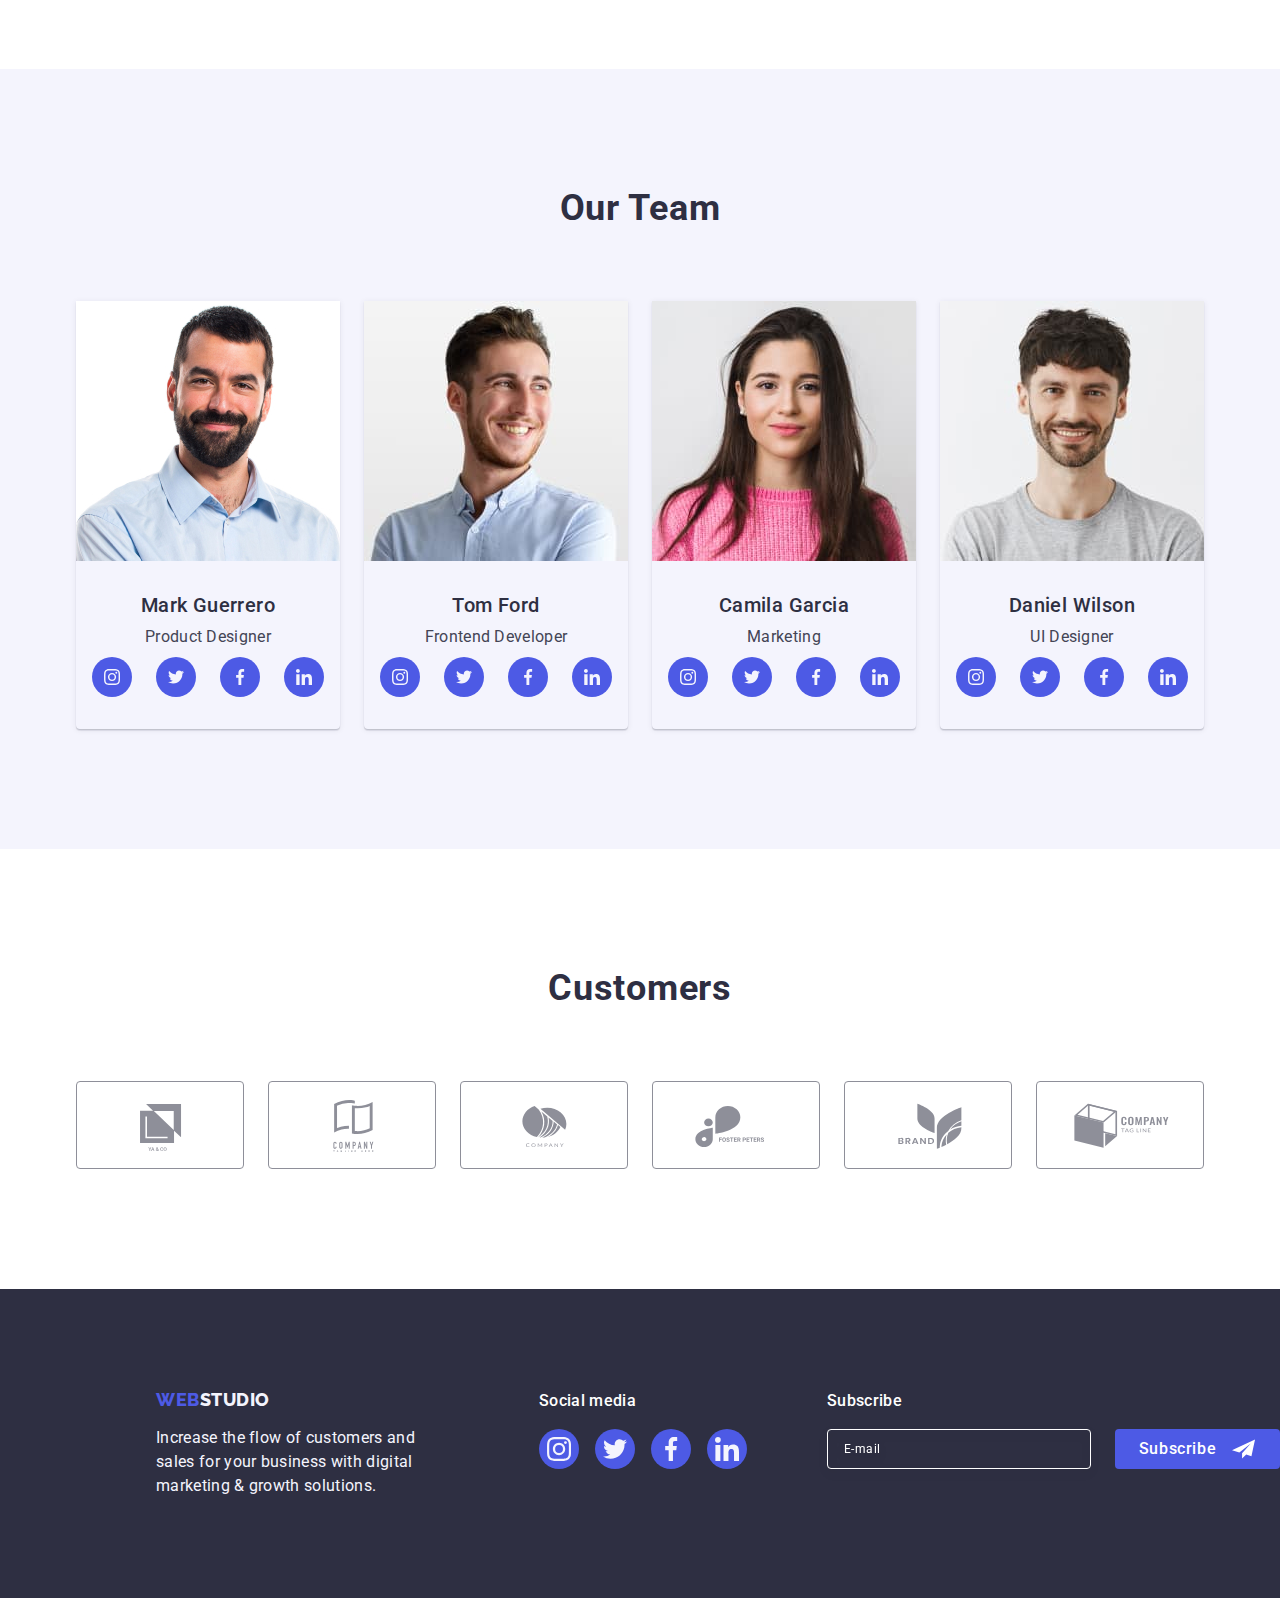
==== commit 88c56361: "12121212" ====
--- a/index.html
+++ b/index.html
@@ -604,9 +604,8 @@
         </p>
 
         <form class="modal-form">
-          <div class="modal-label-form">
-            <label class="modal-form-label" for="user-name"> Name </label>
-
+          <div class="modal-lable-form">
+            <label class="modal-form-lable" for="user-name"> Name </label>
             <div class="modal-input-svg">
               <input
                 class="modal-form-input"
@@ -622,8 +621,8 @@
             </div>
           </div>
 
-          <div class="modal-label-form">
-            <label class="modal-form-label" for="phone">Phone</label>
+          <div class="modal-lable-form">
+            <label class="modal-form-lable" for="phone">Phone</label>
             <div class="modal-input-svg">
               <input
                 class="modal-form-input"
@@ -639,8 +638,8 @@
             </div>
           </div>
 
-          <div class="modal-label-form">
-            <label class="modal-form-label" for="mail">Email</label>
+          <div class="modal-lable-form">
+            <label class="modal-form-lable" for="mail">Email</label>
             <div class="modal-input-svg">
               <input
                 class="modal-form-input"
@@ -656,7 +655,7 @@
             </div>
           </div>
 
-          <div class="modal-label-textarea">
+          <div class="modal-lable-textarea">
             <label class="modal-form-lable" for="user-comment"> Comment</label>
             <textarea
               class="modal-form-input comment-input"
@@ -668,7 +667,7 @@
 
           <div class="modal-input-checkbox">
             <input
-              class="visually-hidden"
+              class="visually-hidden input-checkbox"
               id="user-privacy"
               type="checkbox"
               value="true"
@@ -677,7 +676,7 @@
             <label class="modal-checkbox" for="user-privacy"
               ><span class="modal-checkbox-txt">
                 <svg class="checkbox-form-icon" width="10" height="8">
-                  <use href="./images/icons.svg#check"></use>
+                  <use href="./images/icons.svg#mail"></use>
                 </svg>
               </span>
               I accept the terms and conditions of the
--- a/css/styles.css
+++ b/css/styles.css
@@ -827,11 +827,11 @@
   color: #2e2f42;
 }
 
-.modal-label-form {
+.modal-lable-form {
   margin-bottom: 8px;
 }
 
-.modal-form-label {
+.modal-form-lable {
   font-size: 12px;
   line-height: 1.17;
   letter-spacing: 0.04em;
@@ -853,7 +853,6 @@
   padding-left: 38px;
   outline: transparent;
   transition: border-color 250ms cubic-bezier(0.4, 0, 0.2, 1);
-  border-color: #4d5ae5;
 }
 
 .modal-form-icon {
@@ -864,149 +863,86 @@
   transition: fill 250ms cubic-bezier(0.4, 0, 0.2, 1);
 }
 
-/* `~`~`~`~`~ LOOOOOOOOK HERE ~`~`~`~`~` */
-.modal-form-input + .modal-form-icon {
+.modal-form-input:focus {
+  border-color: #4d5ae5;
+}
+
+.modal-form-input:focus + .modal-form-icon {
   fill: #4d5ae5;
 }
 
-/* .modal-label-textarea {
-
+.modal-lable-textarea {
   margin-bottom: 16px;
-} */
-
-/* .modal-form-input::placeholder {
-  font-size: 12px;
-  line-height: 1.67;
-  letter-spacing: 0.01em;
-  color: rgba(46, 47, 66, 0.4);
-} */
-
-/* .comment-input {
-  width: 100%;
+}
+
+.comment-input {
   height: 120px;
   font-size: 12px;
   line-height: 1.17;
   letter-spacing: 0.04em;
   color: rgba(46, 47, 66, 0.4);
-  border: 1px solid rgba(46, 47, 66, 0.4);
-  border-radius: 4px;
-  background-color: transparent;
   padding: 8px 16px;
-  outline: transparent;
   resize: none;
-  transition: border-color 250ms cubic-bezier(0.4, 0, 0.2, 1);
-  border: 1px solid rgba(46, 47, 66, 0.4);
-} */
-
-/* .comment-input:focus {
-  border-color: #4d5ae5;
-} */
-
-/* ~~~~~~~~~CHECK~~~~~~~~~ */
-
-/* .modal-input-checkbox {
-  display: inline-block;
-  position: relative;
-  vertical-align: middle;
+}
+.comment-input:focus {
+  font-size: 14px;
+  color: black;
+}
+
+.modal-input-checkbox {
   margin-bottom: 24px;
-} */
-
-/* .modal-form-icon:focus {
-  fill: #4d5ae5;
-} */
-
-/* .modal-checkbox {
-  display: inline-flex;
+}
+
+.modal-checkbox {
   font-size: 12px;
   line-height: 1.17;
   letter-spacing: 0.04em;
   color: #8e8f99;
-} */
-
-/* .modal-checkbox-txt {
-  margin-right: 8px;
-  display: inline-flex;
-  align-items: center;
-  justify-content: center;
+}
+
+.modal-checkbox-txt {
   width: 16px;
   height: 16px;
+  margin-right: 8px;
   border: 1px solid rgba(46, 47, 66, 0.4);
   border-radius: 2px;
-  color: rgba(46, 47, 66, 0.4);
   transition: background-color 250ms cubic-bezier(0.4, 0, 0.2, 1),
     border 250ms cubic-bezier(0.4, 0, 0.2, 1),
     fill 250ms cubic-bezier(0.4, 0, 0.2, 1);
+  display: inline-flex;
+  align-items: center;
+  justify-content: center;
   fill: transparent;
-} */
-
-/* .modal-label-form:focus-within .modal-form-input {
-  outline: none;
-  border-color: #4d5ae5;
-} */
-
-/* .modal-label-form:focus-within .modal-form-icon {
-  fill: #4d5ae5;
-} */
-
-/* .modal-checkbox-link {
-  display: inline-flex;
+}
+
+.checkbox-form-icon {
+  border: 2px solid rgba(244, 244, 253, 1);
+  border-radius: 2px;
+  transition: background-color 250ms cubic-bezier(0.4, 0, 0.2, 1),
+    border 250ms cubic-bezier(0.4, 0, 0.2, 1);
+}
+
+.input-checkbox svg {
+  fill: transparent;
+}
+
+.input-checkbox:checked + .checkbox-form-icon span {
+  background-color: #404bbf;
+  border: none;
+}
+
+.input-checkbox {
+  appearance: none;
+}
+
+.modal-checkbox-link {
   font-size: 12px;
   font-weight: 400;
   text-decoration: underline;
   line-height: 16px;
-  letter-spacing: 0.48px;
+  word-wrap: break-word;
   color: #4d5ae5;
-} */
-
-/* .modal-input-checkbox label:before {
-  content: "";
-  display: inline-block;
-  width: 16px;
-  height: 16px;
-  border: 1px solid #e7e9fc;
-  background-color: #fff;
-  border-radius: 3px;
-  margin-right: 8px;
-} */
-
-/* .modal-input-checkbox label .modal-checkbox-txt {
-  display: inline-flex;
-  position: relative;
-  display: inline-block;
-  width: 16px;
-  height: 16px;
-} */
-
-/* .modal-checkbox {
-  display: inline-flex;
-} */
-
-/* .modal-checkbox-txt .modal-input-checkbox label .modal-checkbox-txt svg {
-  display: inline-flex;
-  position: absolute;
-  top: 0;
-  left: 0;
-  width: 100%;
-  height: 100%;
-  fill: transparent;
-  transition: fill 250ms cubic-bezier(0.4, 0, 0.2, 1);
-} */
-
-/* .modal-checkbox input:checked + .modal-checkbox-txt {
-  background-color: #404bbf;
-} */
-
-/* .modal-checkbox input:checked + .modal-checkbox-txt {
-  fill: #f4f4fd;
-} */
-
-/* .modal-input-checkbox input:checked + .modal-checkbox .modal-checkbox-txt {
-  background-color: #404bbf;
-  border: none;
-} */
-/* .modal-input-checkbox input:checked + .modal-checkbox .modal-checkbox-txt {
-  fill: #f4f4fd;
-} */
+}
 
 .modal-form-btn {
   display: block;
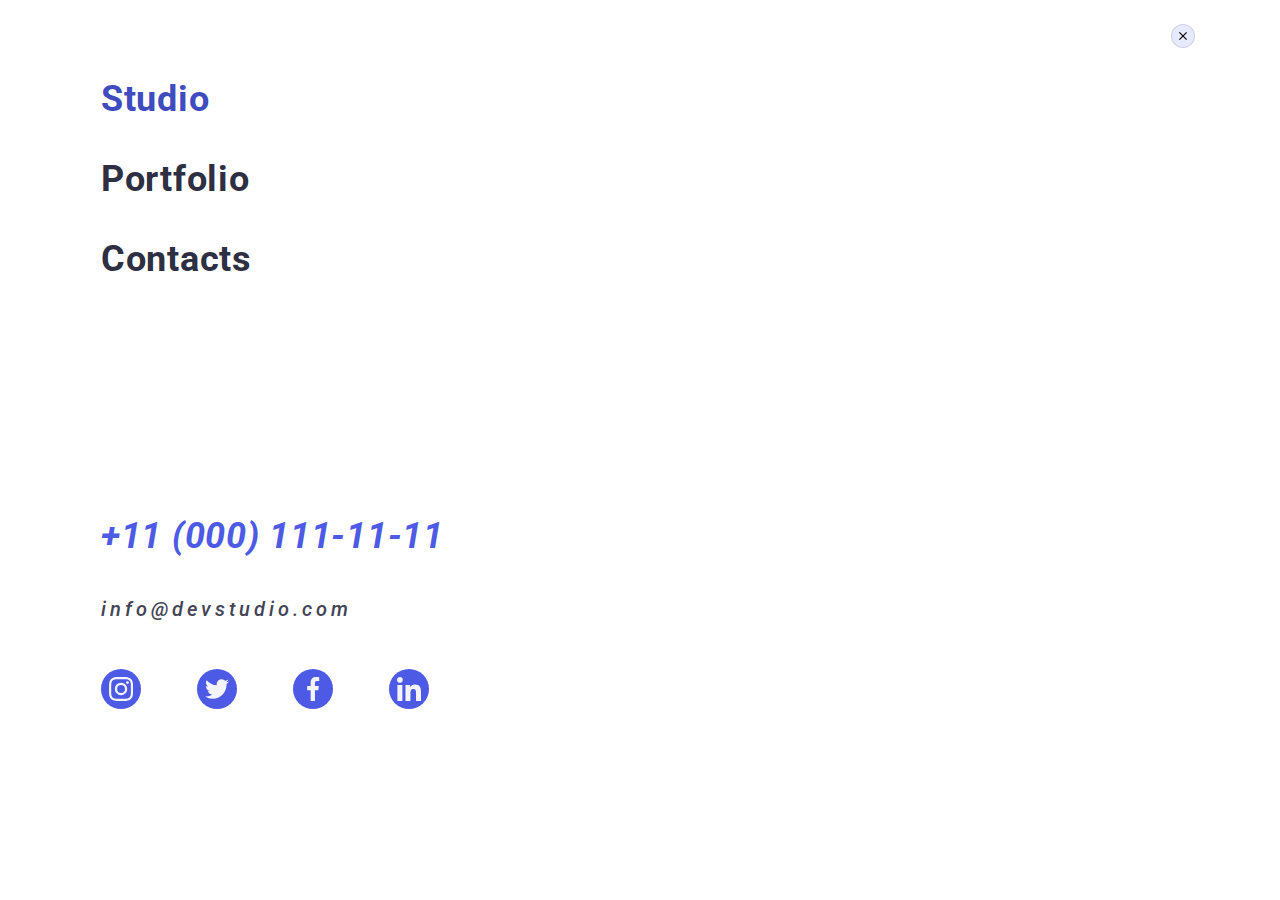
==== commit 79e3461a: "mobile-menu" ====
--- a/index.html
+++ b/index.html
@@ -40,6 +40,7 @@
             </li>
           </ul>
         </nav>
+
         <!-- ADDRESS -->
         <address class="address">
           <ul class="address-list">
@@ -55,12 +56,107 @@
             </li>
           </ul>
         </address>
+
+        <button type="button" class="mob-menu-open">
+          <svg class="mob-menu__open-icon" width="32" height="22">
+            <use href="./images/icons.svg#burger"></use>
+          </svg>
+        </button>
+      </div>
+      <!-- MOB MENU -->
+      <div class="mob-menu">
+        <div class="container mob-menu-container">
+          <button class="mob-menu-close">
+            <svg class="mob-menu__close-icon" width="8" height="8">
+              <use href="./images/icons.svg#close"></use>
+            </svg>
+          </button>
+          <ul class="list menu-list">
+            <li class="menu-item">
+              <a href="./index.html" class="menu-link current-link">Studio</a>
+            </li>
+            <li class="menu-item">
+              <a href="./portfolio.html" class="menu-link">Portfolio</a>
+            </li>
+            <li class="menu-item">
+              <a href="#" class="menu-link">Contacts</a>
+            </li>
+          </ul>
+          <address class="menu-address">
+            <ul class="menu-address-list">
+              <li class="menu-address-item">
+                <a class="menu-contact" href="mailto:info@devstudio.com"
+                  >info@devstudio.com</a
+                >
+              </li>
+              <li class="menu-address-item menu-tel-item">
+                <a class="menu-contact menu-tel" href="tel:+110001111111"
+                  >+11 (000) 111-11-11</a
+                >
+              </li>
+            </ul>
+          </address>
+          <ul class="menu-socials">
+            <li class="menu-socials-items">
+              <a
+                class="menu-socials-links"
+                aria-label="instagram icon"
+                href="https://www.instagram.com/"
+                target="_blank"
+                rel="noopener no referrer"
+              >
+                <svg class="menu-socials-icons" width="24" height="24">
+                  <use href="./images/icons.svg#instagram"></use>
+                </svg>
+              </a>
+            </li>
+            <li class="menu-socials-items">
+              <a
+                class="menu-socials-links"
+                aria-label="twitter icon"
+                href="https://twitter.com/"
+                target="_blank"
+                rel="noopener no referrer"
+              >
+                <svg class="menu-socials-icons" width="24" height="24">
+                  <use href="./images/icons.svg#twitter"></use>
+                </svg>
+              </a>
+            </li>
+            <li class="menu-socials-items">
+              <a
+                class="menu-socials-links"
+                aria-label="facebook icon"
+                href="https://www.facebook.com/"
+                target="_blank"
+                rel="noopener no referrer"
+              >
+                <svg class="menu-socials-icons" width="24" height="24">
+                  <use href="./images/icons.svg#facebook"></use>
+                </svg>
+              </a>
+            </li>
+            <li class="menu-socials-items">
+              <a
+                class="menu-socials-links"
+                aria-label="linkedin icon"
+                href="https://www.linkedin.com/"
+                target="_blank"
+                rel="noopener no referrer"
+              >
+                <svg class="menu-socials-icons" width="24" height="24">
+                  <use href="./images/icons.svg#linkedin"></use>
+                </svg>
+              </a>
+            </li>
+          </ul>
+        </div>
       </div>
     </header>
     <!-- MAIN -->
     <main>
       <!-- HERO -->
-      <section class="section hero-section">
+      <!-- <section class="section hero-section">
         <div class="container hero-container">
           <h1 class="title-hero">
             Effective Solutions
@@ -70,9 +166,9 @@
             Order Service
           </button>
         </div>
-      </section>
+      </section> -->
       <!-- GOALS -->
-      <section class="section goals-section">
+      <!-- <section class="section goals-section">
         <div class="container goals-container">
           <h2 class="visually-hidden">Goals</h2>
           <ul class="list goals-list">
@@ -128,9 +224,9 @@
             </li>
           </ul>
         </div>
-      </section>
+      </section> -->
       <!--OPPORTUNITIES-->
-      <section class="section opportunities-section">
+      <!-- <section class="section opportunities-section">
         <div class="container opportunities-container">
           <h2 class="title opportunities-title">What are we doing</h2>
           <ul class="list opportunities-list">
@@ -163,9 +259,9 @@
             </li>
           </ul>
         </div>
-      </section>
+      </section> -->
       <!-- TEAM -->
-      <section class="section team-section">
+      <!-- <section class="section team-section">
         <div class="container team-container">
           <h2 class="title team-title">Our Team</h2>
           <ul class="list team-list">
@@ -445,9 +541,9 @@
             </li>
           </ul>
         </div>
-      </section>
+      </section> -->
       <!-- CUSTOMERS -->
-      <section class="section customers-section">
+      <!-- <section class="section customers-section">
         <div class="container customers-container">
           <h2 class="title customers-title">Customers</h2>
           <ul class="list customers-list">
@@ -496,12 +592,11 @@
           </ul>
         </div>
       </section>
-    </main>
-    <!-- FOOTER -->
-    <footer class="footer">
+    </main> -->
+      <!-- FOOTER -->
+      <!-- <footer class="footer">
       <div class="footer-container">
         <div class="footer-logo-container">
-          <!-- LOGO FOOTER -->
           <a class="link logo-link footer-link" href="./index.html"
             >Web<span class="logo-footer">Studio</span>
           </a>
@@ -567,7 +662,6 @@
             </li>
           </ul>
         </div>
-        <!-- ``````FOOTER-FORM`````` -->
         <div class="footer-form">
           <p class="footer-form-txt">Subscribe</p>
           <form class="footer-form-subscribe">
@@ -589,9 +683,9 @@
           </form>
         </div>
       </div>
-    </footer>
-    <!-- `````BACKDROP-MODAL````` -->
-    <div class="backdrop is-hidden" data-modal>
+    </footer> -->
+      <!-- `````BACKDROP-MODAL````` -->
+      <div class="backdrop is-hidden" data-modal>
       <div class="modal">
         <button class="close-button" type="button" data-modal-close>
           <svg class="close-icon" width="8" height="8">
@@ -676,7 +770,7 @@
             <label class="modal-checkbox" for="user-privacy"
               ><span class="modal-checkbox-txt">
                 <svg class="checkbox-form-icon" width="10" height="8">
-                  <use href="./images/icons.svg#mail"></use>
+                  <use href="./images/icons.svg#check"></use>
                 </svg>
               </span>
               I accept the terms and conditions of the
@@ -688,6 +782,10 @@
         </form>
       </div>
     </div>
+    <script src="./js/mobile-menu.js"></script>
     <script src="./js/modal.js"></script>
   </body>
 </html>
+    </main>
+  </body>
+</html>
--- a/css/styles.css
+++ b/css/styles.css
@@ -58,7 +58,7 @@
   letter-spacing: 0.02em;
   color: var(--primary-color);
 }
-/* !!!!!!!!!!!!!!!!!!!!!!!!!!!!!!!!!!!!!!!!! */
+
 a:hover,
 a:focus {
   color: #404bbf;
@@ -78,7 +78,6 @@
 
 button:hover,
 button:focus {
-  /* border: 1px solid transparent; */
   color: #ffffff;
   background-color: #404bbf;
   transition-duration: 250ms;
@@ -104,16 +103,30 @@
 }
 
 .container {
-  width: 1158px;
-  padding-left: 15px;
-  padding-right: 15px;
-
-  margin: 0 auto;
+  padding-left: 16px;
+  padding-right: 16px;
+
+  margin-left: auto;
+  margin-right: auto;
+}
+
+@media screen and (min-width: 428px) {
+  .container {
+    width: 428px;
+  }
+}
+@media screen and (min-width: 768px) {
+  .container {
+    width: 768px;
+  }
+}
+@media screen and (min-width: 1158px) {
+  .container {
+    width: 1158px;
+  }
 }
 
 .logo-link {
-  margin-right: 76px;
-
   font-family: var(--secondary-font);
   font-weight: 800;
   font-size: 18px;
@@ -123,6 +136,17 @@
   color: var(--logo-btn-color);
 }
 
+@media only screen and (min-width: 768px) {
+  .logo-link {
+    margin-right: 120px;
+  }
+}
+@media only screen and (min-width: 1158px) {
+  .logo-link {
+    margin-right: 76px;
+  }
+}
+
 .item-button {
   color: var(--secondary-color);
 }
@@ -165,6 +189,14 @@
 .header-container {
   display: flex;
   align-items: center;
+  justify-content: space-between;
+}
+
+@media only screen and (max-width: 767px) {
+  .header-nav {
+    padding-top: 24px;
+    padding-bottom: 24px;
+  }
 }
 
 .header-nav {
@@ -181,9 +213,16 @@
 }
 
 .header-list {
-  display: flex;
-  gap: 40px;
-}
+  display: none;
+}
+
+@media only screen and (min-width: 768px), (min-width: 1158px) {
+  .header-list {
+    display: flex;
+    gap: 40px;
+  }
+}
+
 .nav-link {
   display: block;
   padding: 24px 0;
@@ -213,20 +252,29 @@
 }
 
 /* ``````ADDRESS`````` */
+
 .address-list {
-  display: flex;
-  gap: 40px;
-
-  font-family: var(--primary-font);
-  font-style: normal;
-  font-size: 16px;
-  line-height: 1.5;
-  letter-spacing: 0.02em;
-  color: var(--secondary-color);
-}
+  display: none;
+}
+
 .address {
   margin-left: auto;
 }
+
+@media only screen and (min-width: 768px), (min-width: 1158px) {
+  .address-list {
+    display: flex;
+    gap: 40px;
+
+    font-family: var(--primary-font);
+    font-style: normal;
+    font-size: 16px;
+    line-height: 1.5;
+    letter-spacing: 0.02em;
+    color: var(--secondary-color);
+  }
+}
+
 .contact {
   font-style: normal;
   font-weight: 400;
@@ -237,14 +285,144 @@
 .address {
   font-style: normal;
 }
-/* ,,,,,address,,,,, */
+
+/* `````MOB MENU`````` */
+
+@media only screen and (max-width: 767px) {
+  .mob-menu-open {
+    padding: 0;
+    display: block;
+    margin-left: auto;
+
+    border: none;
+    background-color: transparent;
+    line-height: 0;
+  }
+}
+/* !!!!!!!!!!!!!!!!!!!!!!!!!!!!!!HOVER TURN ON */
+/* .mob-menu-open:hover,
+  .mob-menu-open:focus {
+    display: none;
+  } */
+
+.mob-menu {
+  position: fixed;
+  width: 100vw;
+  height: 100vh;
+  z-index: 1000;
+  overflow: auto;
+  top: 0;
+  left: 0;
+  background-color: #fff;
+}
+
+.mob-menu-container {
+  position: relative;
+  padding-left: 40px;
+  padding-top: 80px;
+  padding-bottom: 40px;
+}
+
+.mob-menu-close {
+  display: flex;
+  position: absolute;
+  padding: 0;
+  line-height: 0;
+  top: 24px;
+  right: 24px;
+  width: 24px;
+  height: 24px;
+  cursor: pointer;
+
+  align-items: center;
+  justify-content: center;
+  background-color: #e7e9fc;
+  border: 1px rgba(0, 0, 0, 0.1) solid;
+  border-radius: 50%;
+  transition: background-color 250ms cubic-bezier(0.4, 0, 0.2, 1),
+    border 250ms cubic-bezier(0.4, 0, 0.2, 1);
+}
+
+.menu-list {
+  margin-bottom: 26.4vh;
+}
+
+.menu-item:not(:last-child) {
+  margin-bottom: 40px;
+}
+
+.menu-link {
+  font-size: 36px;
+  font-weight: 700;
+  line-height: 1.11;
+  letter-spacing: 0.02em;
+}
+
+.menu-address-list {
+  display: flex;
+  flex-direction: column-reverse;
+}
+
+.menu-contact {
+  color: #434455;
+  font-size: 20px;
+  font-family: var(--primary-font);
+  font-weight: 500;
+  line-height: 1.2;
+  letter-spacing: 0.2em;
+}
+
+.menu-tel-item {
+  margin-bottom: 40px;
+}
+
+.menu-tel {
+  color: #4d5ae5;
+  font-family: var(--primary-font);
+  text-transform: capitalize;
+  font-size: 36px;
+  font-weight: 700;
+  line-height: 1.11;
+  letter-spacing: 0.02em;
+}
+
+.menu-socials {
+  display: flex;
+  /* justify-content: center; */
+  gap: 56px;
+}
+
+.menu-socials-item {
+  transition: background-color 250ms cubic-bezier(0.4, 0, 0.2, 1);
+}
+
+.menu-socials-links {
+  margin-top: 48px;
+  display: flex;
+  justify-content: center;
+  align-items: center;
+  width: 40px;
+  height: 40px;
+  background: #4d5ae5;
+  border-radius: 50%;
+  transition: background-color 250ms cubic-bezier(0.4, 0, 0.2, 1);
+}
+
+.menu-socials-links:hover,
+.menu-socials-links:focus {
+  background: #404bbf;
+  transition-duration: 250ms;
+  transition-timing-function: cubic-bezier(0.4, 0, 0.2, 1);
+}
+
+.menu-socials-icons {
+  fill: #f4f4fd;
+}
+
 /* ,,,,,header,,,,, */
 
-/* `````MAIN````` */
-/* ,,,,,main,,,,, */
-
 /* `````HERO````` */
-.hero-section {
+/* .hero-section {
   margin: 0 auto;
   padding: 188px 0;
 
@@ -292,13 +470,13 @@
   letter-spacing: 0.04em;
   color: #ffffff;
   transition: background-color 250ms cubic-bezier(0.4, 0, 0.2, 1);
-}
+} */
 
 /* ,,,,,hero,,,,, */
 
 /* `````GOALS`````*/
 
-.goals-section {
+/* .goals-section {
   padding: 120px 0;
 }
 
@@ -316,23 +494,38 @@
 }
 
 .goals-icon {
-  align-items: center;
-  display: flex;
-  justify-content: center;
-
-  height: 112px;
-  background-color: #f4f4fd;
-  border-radius: 4px;
-  margin-bottom: 8px;
-}
-
+  display: none;
+}
+
+@media only screen and (min-width: 1158px) {
+  .goals-icon {
+    align-items: center;
+    display: flex;
+    justify-content: center;
+
+    height: 112px;
+    background-color: #f4f4fd;
+    border-radius: 4px;
+    margin-bottom: 8px;
+  }
+}
 .goals-descriprions {
   margin-bottom: 8px;
-}
+} */
 
 /* ,,,,,goals,,,, */
 
 /* `````OPPORTUNITIES`````` */
+/* .opportunities-section {
+  display: none;
+}
+
+@media only screen and (min-width: 1158px) {
+  .opportunities-section {
+    display: block;
+  }
+}
+
 .opportunities-section {
   padding-bottom: 120px;
 }
@@ -356,12 +549,12 @@
 
 .opportunitie-image {
   border: 0.5px #e7e9fc solid;
-}
+} */
 
 /* ,,,,,opportunities,,,,,*/
 
 /* `````TEAM````` */
-.team-section {
+/* .team-section {
   padding: 120px 0;
   background-color: #f4f4fd;
 }
@@ -427,13 +620,13 @@
 
 .socials-icons {
   fill: #f4f4fd;
-}
+} */
 
 /* ,,,,,team,,,,, */
 
 /* `````CUSTOMERS````` */
 
-.customers-section {
+/* .customers-section {
   padding: 120px 0;
 }
 
@@ -479,19 +672,18 @@
 
 .customers-icon {
   fill: currentColor;
-  /* padding: 16px 32px; */
-}
+} */
 /* ,,,,,customers,,,,, */
 
 /* `````PORTFOLIO````` */
 
-.portfolio-section {
+/* .portfolio-section {
   padding-top: 96px;
   padding-bottom: 120px;
-}
+} */
 
 /* `````BUTTONS PORTFOLIO````` */
-.list-button {
+/* .list-button {
   display: flex;
   justify-content: center;
   gap: 24px;
@@ -555,7 +747,6 @@
 }
 
 .portfolio-inform {
-  /* position: relative; */
 
   padding: 32px 16px;
   border: 1px solid #e7e9fc;
@@ -591,10 +782,10 @@
 .portfolio-link:hover .overlay-portfolio-txt,
 .portfolio-link:focus .overlay-portfolio-txt {
   transform: translateY(0);
-}
+} */
 
 /* `````FOOTER````` */
-.footer {
+/* .footer {
   padding: 100px 0;
 
   background-color: var(--footer-bg-color);
@@ -675,10 +866,10 @@
 
 .footer-sm-icons {
   fill: #f4f4fd;
-}
+} */
 
 /* `````FOOTER-FORM````` */
-.footer-form {
+/* .footer-form {
   display: flex;
   flex-direction: column;
 }
@@ -743,11 +934,11 @@
   height: 24px;
   margin-left: 16px;
   fill: rgba(255, 255, 255, 1);
-}
+} */
 
 /* `````BACKDROP-MODAL``````` */
 
-.backdrop {
+/* .backdrop {
   width: 100%;
   height: 100%;
   position: fixed;
@@ -814,10 +1005,10 @@
 
 .close-icon {
   transition: fill 250ms cubic-bezier(0.4, 0, 0.2, 1);
-}
+} */
 /* `````BACKDROP-MODAL-FORM`````` */
 
-.modal-form-title {
+/* .modal-form-title {
   margin-bottom: 16px;
   font-weight: 500;
   font-size: 16px;
@@ -915,19 +1106,10 @@
   fill: transparent;
 }
 
-.checkbox-form-icon {
-  border: 2px solid rgba(244, 244, 253, 1);
-  border-radius: 2px;
-  transition: background-color 250ms cubic-bezier(0.4, 0, 0.2, 1),
-    border 250ms cubic-bezier(0.4, 0, 0.2, 1);
-}
-
-.input-checkbox svg {
-  fill: transparent;
-}
-
-.input-checkbox:checked + .checkbox-form-icon span {
+
+.input-checkbox:checked + .modal-checkbox span {
   background-color: #404bbf;
+  fill: #f4f4fd;
   border: none;
 }
 
@@ -971,6 +1153,6 @@
 
 .modal-form-btn:hover,
 .modal-form-btn:focus {
-  background-color: #188ce8;
+  background-color: #4d5ae5;
   box-shadow: 0px 4px 4px rgba(0, 0, 0, 0.15);
-}
+} */
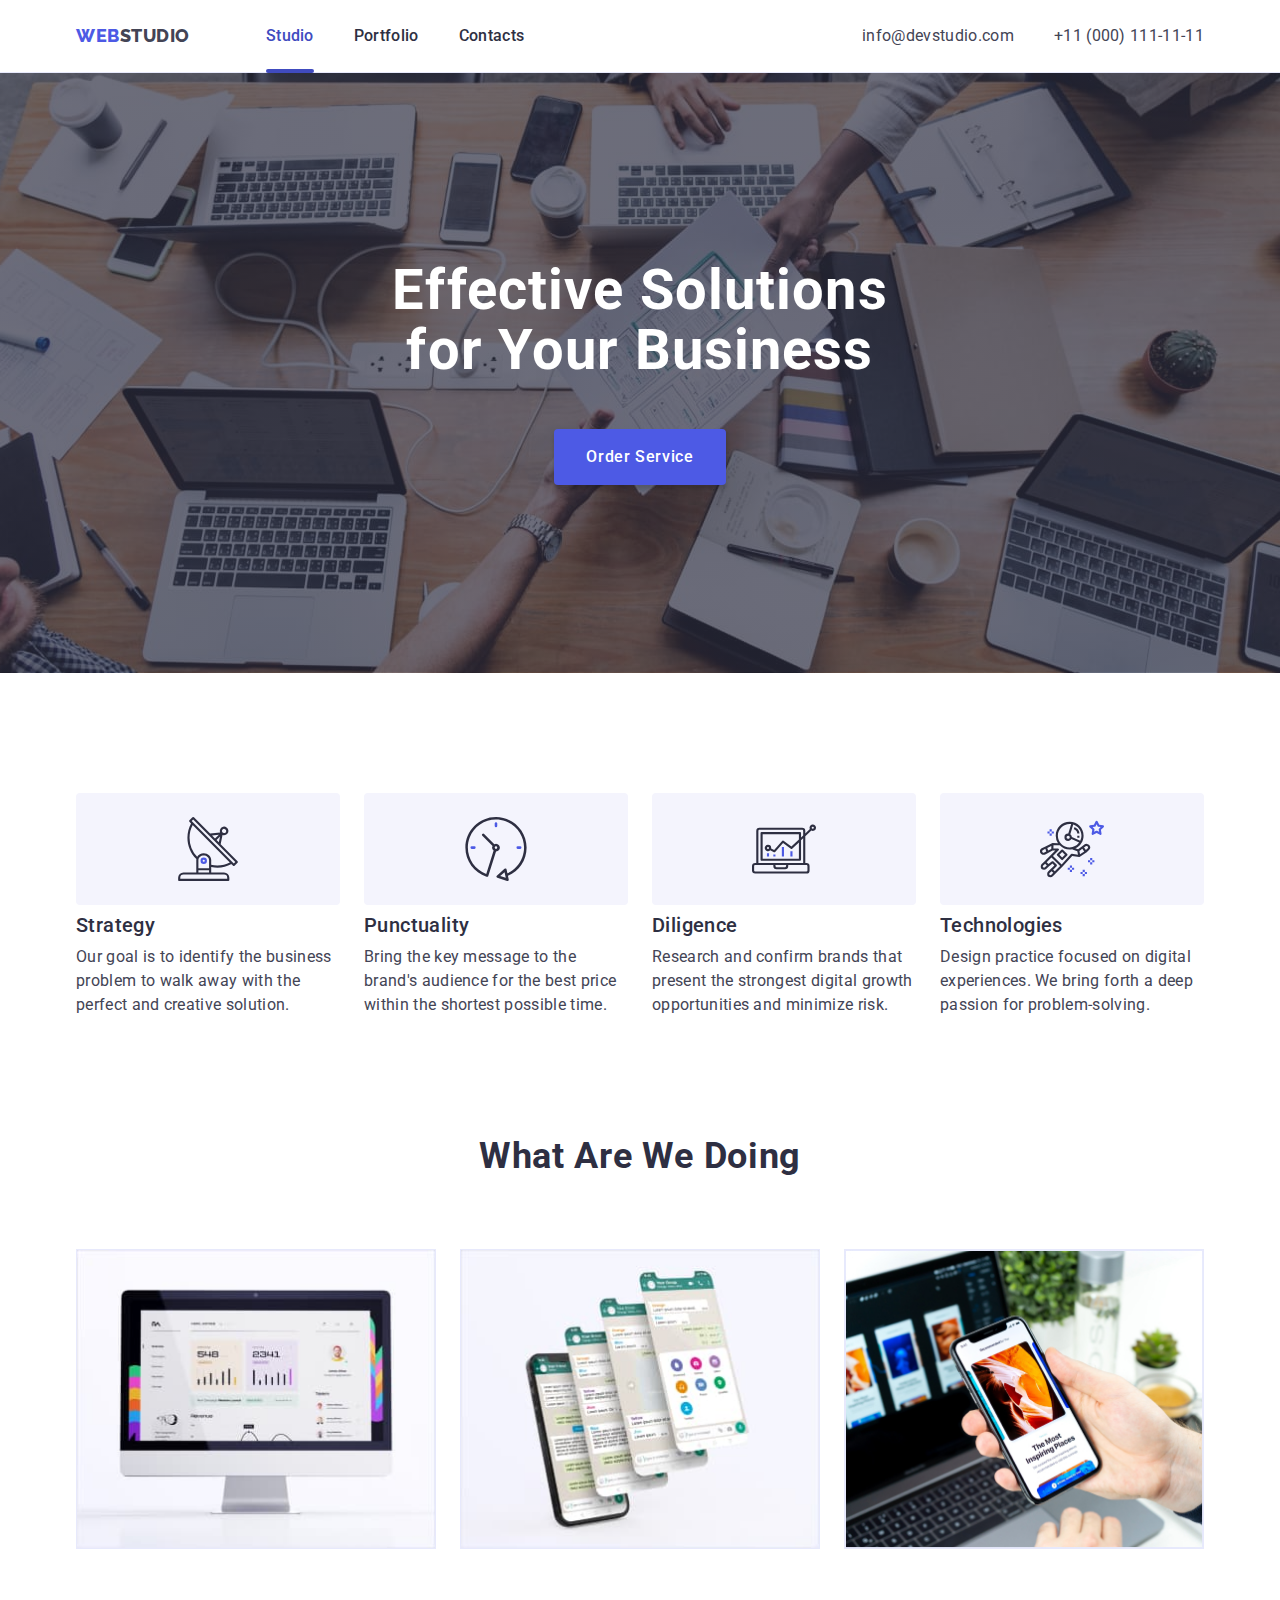
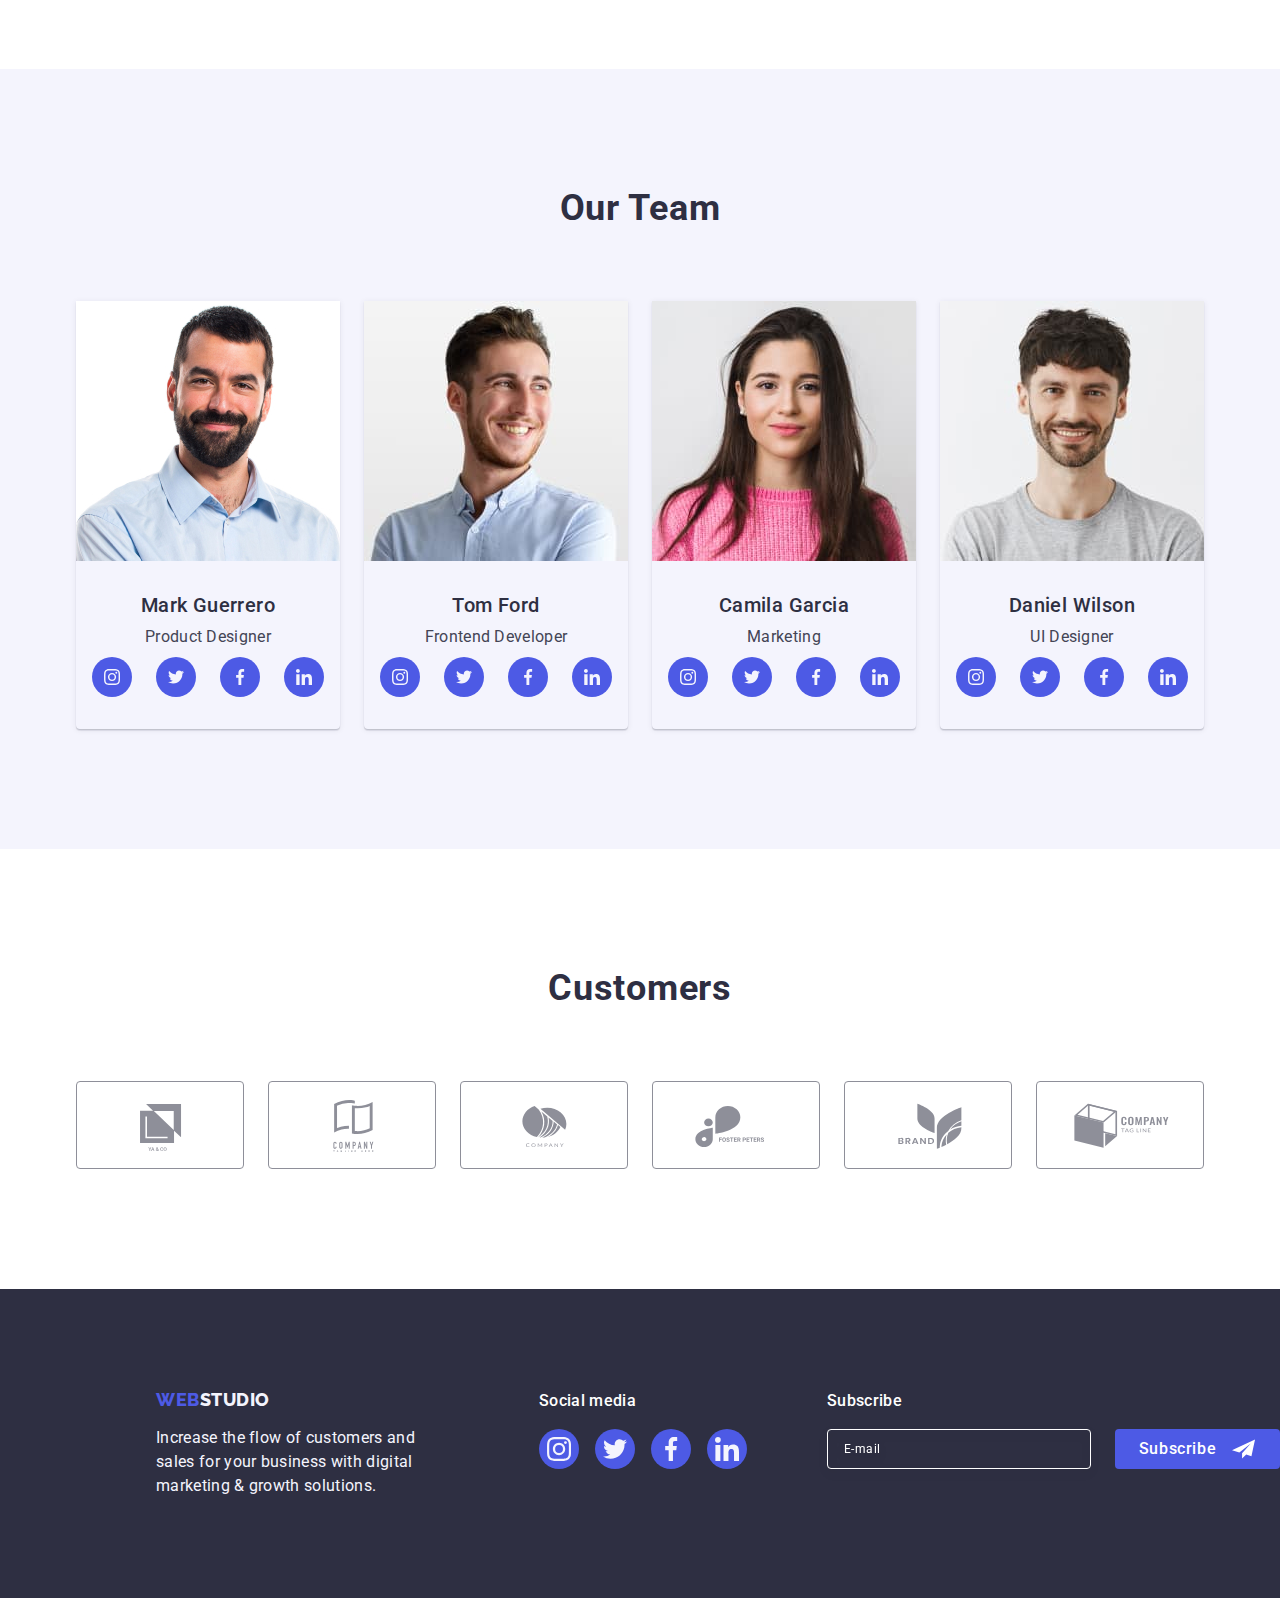
==== commit d00d2c73: "rewrite" ====
--- a/index.html
+++ b/index.html
@@ -57,14 +57,14 @@
           </ul>
         </address>
 
-        <button type="button" class="mob-menu-open">
+        <!-- <button type="button" class="mob-menu-open">
           <svg class="mob-menu__open-icon" width="32" height="22">
             <use href="./images/icons.svg#burger"></use>
           </svg>
-        </button>
+        </button> -->
       </div>
       <!-- MOB MENU -->
-      <div class="mob-menu">
+      <!-- <div class="mob-menu">
         <div class="container mob-menu-container">
           <button class="mob-menu-close">
             <svg class="mob-menu__close-icon" width="8" height="8">
@@ -151,12 +151,12 @@
             </li>
           </ul>
         </div>
-      </div>
+      </div> -->
     </header>
     <!-- MAIN -->
     <main>
       <!-- HERO -->
-      <!-- <section class="section hero-section">
+      <section class="section hero-section">
         <div class="container hero-container">
           <h1 class="title-hero">
             Effective Solutions
@@ -166,9 +166,10 @@
             Order Service
           </button>
         </div>
-      </section> -->
+      </section>
+      
       <!-- GOALS -->
-      <!-- <section class="section goals-section">
+      <section class="section goals-section">
         <div class="container goals-container">
           <h2 class="visually-hidden">Goals</h2>
           <ul class="list goals-list">
@@ -224,9 +225,10 @@
             </li>
           </ul>
         </div>
-      </section> -->
+      </section>
+      
       <!--OPPORTUNITIES-->
-      <!-- <section class="section opportunities-section">
+      <section class="section opportunities-section">
         <div class="container opportunities-container">
           <h2 class="title opportunities-title">What are we doing</h2>
           <ul class="list opportunities-list">
@@ -259,9 +261,10 @@
             </li>
           </ul>
         </div>
-      </section> -->
+      </section>
+
       <!-- TEAM -->
-      <!-- <section class="section team-section">
+      <section class="section team-section">
         <div class="container team-container">
           <h2 class="title team-title">Our Team</h2>
           <ul class="list team-list">
@@ -541,9 +544,10 @@
             </li>
           </ul>
         </div>
-      </section> -->
+      </section>
+
       <!-- CUSTOMERS -->
-      <!-- <section class="section customers-section">
+      <section class="section customers-section">
         <div class="container customers-container">
           <h2 class="title customers-title">Customers</h2>
           <ul class="list customers-list">
@@ -592,9 +596,10 @@
           </ul>
         </div>
       </section>
-    </main> -->
+    </main>
+
       <!-- FOOTER -->
-      <!-- <footer class="footer">
+      <footer class="footer">
       <div class="footer-container">
         <div class="footer-logo-container">
           <a class="link logo-link footer-link" href="./index.html"
@@ -683,7 +688,7 @@
           </form>
         </div>
       </div>
-    </footer> -->
+    </footer>
       <!-- `````BACKDROP-MODAL````` -->
       <div class="backdrop is-hidden" data-modal>
       <div class="modal">
--- a/css/styles.css
+++ b/css/styles.css
@@ -103,8 +103,8 @@
 }
 
 .container {
-  padding-left: 16px;
-  padding-right: 16px;
+  padding-left: 15px;
+  padding-right: 15px;
 
   margin-left: auto;
   margin-right: auto;
@@ -288,7 +288,7 @@
 
 /* `````MOB MENU`````` */
 
-@media only screen and (max-width: 767px) {
+/* @media only screen and (max-width: 767px) {
   .mob-menu-open {
     padding: 0;
     display: block;
@@ -298,14 +298,14 @@
     background-color: transparent;
     line-height: 0;
   }
-}
+} */
 /* !!!!!!!!!!!!!!!!!!!!!!!!!!!!!!HOVER TURN ON */
 /* .mob-menu-open:hover,
   .mob-menu-open:focus {
     display: none;
   } */
 
-.mob-menu {
+/* .mob-menu {
   position: fixed;
   width: 100vw;
   height: 100vh;
@@ -314,16 +314,16 @@
   top: 0;
   left: 0;
   background-color: #fff;
-}
-
-.mob-menu-container {
+} */
+
+/* .mob-menu-container {
   position: relative;
   padding-left: 40px;
   padding-top: 80px;
   padding-bottom: 40px;
-}
-
-.mob-menu-close {
+} */
+
+/* .mob-menu-close {
   display: flex;
   position: absolute;
   padding: 0;
@@ -341,9 +341,9 @@
   border-radius: 50%;
   transition: background-color 250ms cubic-bezier(0.4, 0, 0.2, 1),
     border 250ms cubic-bezier(0.4, 0, 0.2, 1);
-}
-
-.menu-list {
+} */
+
+/* .menu-list {
   margin-bottom: 26.4vh;
 }
 
@@ -361,9 +361,9 @@
 .menu-address-list {
   display: flex;
   flex-direction: column-reverse;
-}
-
-.menu-contact {
+} */
+
+/* .menu-contact {
   color: #434455;
   font-size: 20px;
   font-family: var(--primary-font);
@@ -374,9 +374,9 @@
 
 .menu-tel-item {
   margin-bottom: 40px;
-}
-
-.menu-tel {
+} */
+
+/* .menu-tel {
   color: #4d5ae5;
   font-family: var(--primary-font);
   text-transform: capitalize;
@@ -384,19 +384,19 @@
   font-weight: 700;
   line-height: 1.11;
   letter-spacing: 0.02em;
-}
-
-.menu-socials {
-  display: flex;
-  /* justify-content: center; */
+} */
+
+/* justify-content: center; */
+/* .menu-socials {
+  display: flex;
   gap: 56px;
 }
 
 .menu-socials-item {
   transition: background-color 250ms cubic-bezier(0.4, 0, 0.2, 1);
-}
-
-.menu-socials-links {
+} */
+
+/* .menu-socials-links {
   margin-top: 48px;
   display: flex;
   justify-content: center;
@@ -417,12 +417,12 @@
 
 .menu-socials-icons {
   fill: #f4f4fd;
-}
+} */
 
 /* ,,,,,header,,,,, */
 
 /* `````HERO````` */
-/* .hero-section {
+.hero-section {
   margin: 0 auto;
   padding: 188px 0;
 
@@ -470,13 +470,13 @@
   letter-spacing: 0.04em;
   color: #ffffff;
   transition: background-color 250ms cubic-bezier(0.4, 0, 0.2, 1);
-} */
+}
 
 /* ,,,,,hero,,,,, */
 
 /* `````GOALS`````*/
 
-/* .goals-section {
+.goals-section {
   padding: 120px 0;
 }
 
@@ -511,12 +511,12 @@
 }
 .goals-descriprions {
   margin-bottom: 8px;
-} */
+}
 
 /* ,,,,,goals,,,, */
 
 /* `````OPPORTUNITIES`````` */
-/* .opportunities-section {
+.opportunities-section {
   display: none;
 }
 
@@ -549,12 +549,12 @@
 
 .opportunitie-image {
   border: 0.5px #e7e9fc solid;
-} */
+}
 
 /* ,,,,,opportunities,,,,,*/
 
 /* `````TEAM````` */
-/* .team-section {
+.team-section {
   padding: 120px 0;
   background-color: #f4f4fd;
 }
@@ -620,13 +620,13 @@
 
 .socials-icons {
   fill: #f4f4fd;
-} */
+}
 
 /* ,,,,,team,,,,, */
 
 /* `````CUSTOMERS````` */
 
-/* .customers-section {
+.customers-section {
   padding: 120px 0;
 }
 
@@ -672,18 +672,18 @@
 
 .customers-icon {
   fill: currentColor;
-} */
+}
 /* ,,,,,customers,,,,, */
 
 /* `````PORTFOLIO````` */
 
-/* .portfolio-section {
+.portfolio-section {
   padding-top: 96px;
   padding-bottom: 120px;
-} */
+}
 
 /* `````BUTTONS PORTFOLIO````` */
-/* .list-button {
+.list-button {
   display: flex;
   justify-content: center;
   gap: 24px;
@@ -747,7 +747,6 @@
 }
 
 .portfolio-inform {
-
   padding: 32px 16px;
   border: 1px solid #e7e9fc;
   border-top: none;
@@ -782,10 +781,10 @@
 .portfolio-link:hover .overlay-portfolio-txt,
 .portfolio-link:focus .overlay-portfolio-txt {
   transform: translateY(0);
-} */
+}
 
 /* `````FOOTER````` */
-/* .footer {
+.footer {
   padding: 100px 0;
 
   background-color: var(--footer-bg-color);
@@ -866,10 +865,10 @@
 
 .footer-sm-icons {
   fill: #f4f4fd;
-} */
+}
 
 /* `````FOOTER-FORM````` */
-/* .footer-form {
+.footer-form {
   display: flex;
   flex-direction: column;
 }
@@ -934,11 +933,11 @@
   height: 24px;
   margin-left: 16px;
   fill: rgba(255, 255, 255, 1);
-} */
+}
 
 /* `````BACKDROP-MODAL``````` */
 
-/* .backdrop {
+.backdrop {
   width: 100%;
   height: 100%;
   position: fixed;
@@ -1005,10 +1004,11 @@
 
 .close-icon {
   transition: fill 250ms cubic-bezier(0.4, 0, 0.2, 1);
-} */
+}
+
 /* `````BACKDROP-MODAL-FORM`````` */
 
-/* .modal-form-title {
+.modal-form-title {
   margin-bottom: 16px;
   font-weight: 500;
   font-size: 16px;
@@ -1106,7 +1106,6 @@
   fill: transparent;
 }
 
-
 .input-checkbox:checked + .modal-checkbox span {
   background-color: #404bbf;
   fill: #f4f4fd;
@@ -1155,4 +1154,4 @@
 .modal-form-btn:focus {
   background-color: #4d5ae5;
   box-shadow: 0px 4px 4px rgba(0, 0, 0, 0.15);
-} */
+}
